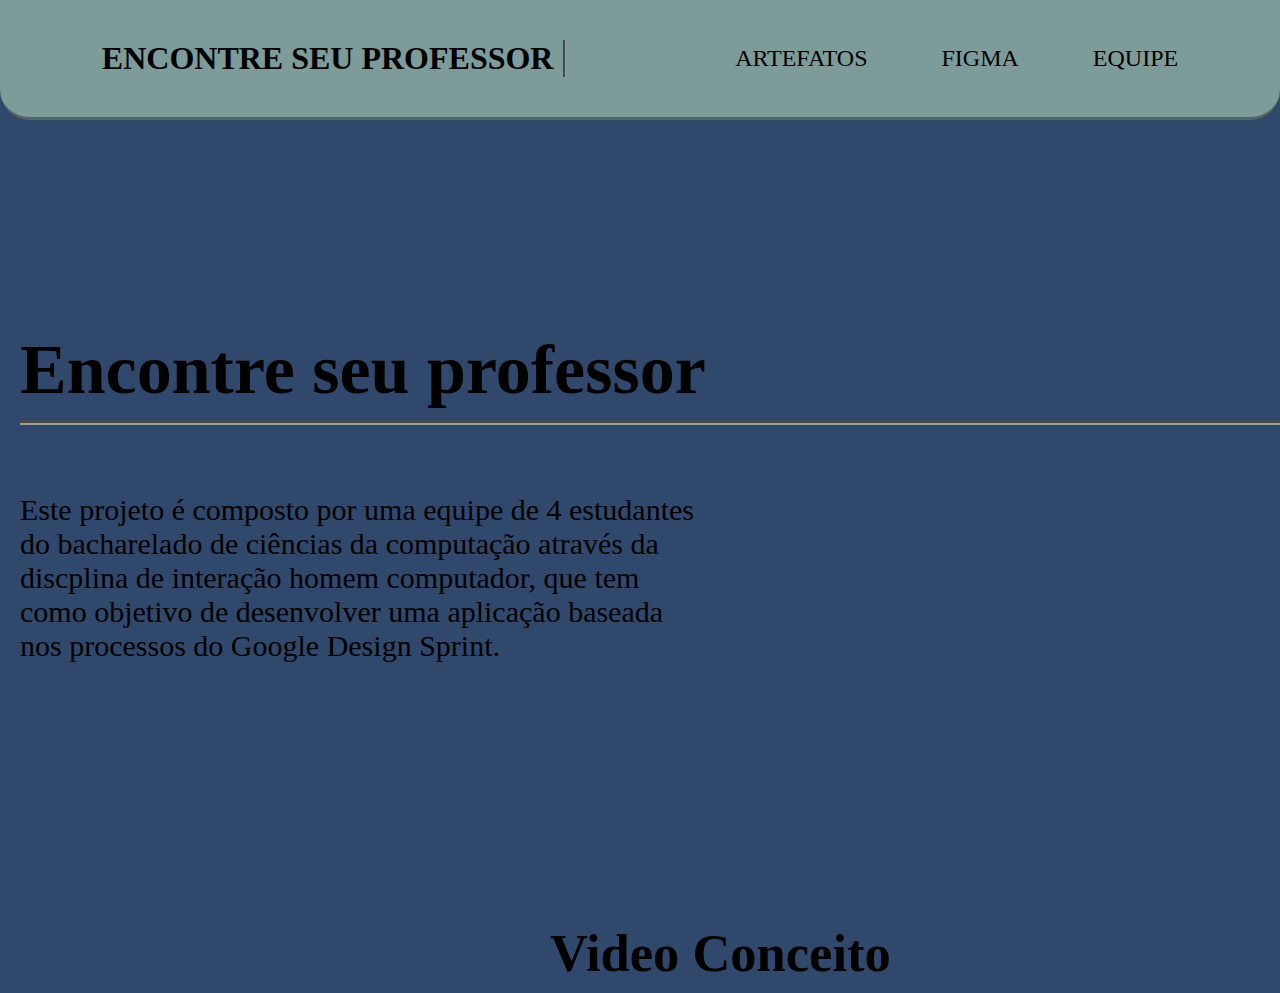
==== index.html @ b497f3ef "First commit" ====
<!DOCTYPE html>
<html lang = "pt-br">

<head>
  <meta charset="utf-8">
  <meta name="viewport" content="width=device-width,initial-scale=1.0">
  <link href="style.css" rel="stylesheet" type="text/css" />
  <title>Encontre seu professor</title>
</head>
  
  <body>
    <header>
      <div class="conteiner-logo">
        <div class="logo-imagem"> </div>
          <div class="logo-texto"> 
            <h1>Encontre seu professor</h1> 
          </div>
      </div>
    <div class="menu">
      <ul>
        <li><a id = "#" href = "artefatos.html">Artefatos</a></li>
        <li><a id = "#" href = "figma.html">figma</a></li>
        <li><a id = "#" href = "equipe.html">Equipe</a></li>
      </ul>
      </div>
    </header>
    <div class="corpo-titulo">
    <h1>Encontre seu professor</h1>
    </div>
    <br>
    <div class="corpo-texto"
    <p>Este projeto é composto por uma equipe de 4 estudantes<br>do bacharelado de ciências da computação através da<br>discplina de interação homem computador, que tem<br>como objetivo de desenvolver uma aplicação baseada<br>nos processos do Google Design Sprint.</p>
    </div>
    <div class="video-titulo">
    <h2>Video Conceito</h2>
    </div>
  </body>
</html>
---- style.css ----
*{
  padding: 0;
  margin: 0;
  box-sizing: border-box;
}

header{
  width: 100%;
  background-color: #7d9b99;
  display: flex;
  justify-content: space-around;
  align-items: center;
  padding: 40px 0;
  border-bottom-left-radius: 30px;
  border-bottom-right-radius: 30px;
  border-bottom-style:solid ;
  border-bottom-color:#536564 ;
}

/* .logo-imagem{
  width: 50 px;
  height: 50 px;
  background-color: black;
  border-radius: 25 px;
} */
body{
  background-color: #31486d;
}
.conteiner-logo{
  display: flex;
  align-items: center;
}

.logo-texto{
  margin-left: 25px;
  align-items: center;
  text-transform: uppercase;
  border-right-style:groove;
  border-right-color: #9c9c9c;
  padding: 0px 10px;
}

.menu li{
  display: inline-block;
  margin: 0 20px;
}

.menu li a{
  font-size: 24px;
  text-decoration: none;
  color: black;
  text-transform: uppercase;
  padding: 10px 15px;
  border-radius: 10px;
}
.menu li a:hover{
  background-color: rgba(100,100,100,0.8);
}

.corpo-titulo{
  border-bottom-width: 5px;
  border-bottom-style:groove;
  border-bottom-color: #9c9c9c;
  padding: 10px 0px;
  margin-left: 20px;
  margin-top: 200px;
  font-size: 35px;
}

.corpo-texto{
  margin-left: 20px;
  margin-top: 50px;
  font-size: 30px;
}

.artefato-titulo{
  padding: 10px 0px;
  margin-left: 20px;
  margin-top: 200px;
  font-size: 35px;
}

.artefato-download li{
  display: inline-block;
  margin: 30px 0px;
}

.artefato-download li a{
  text-decoration: none;
  color: black;
  text-transform: uppercase;
  padding: 10px 15px;
  border-radius: 10px;
  margin-left: 20px;
  margin-top: 50px;
  font-size: 30px;
}

.artefato-download li a:hover{
  background-color: rgba(100,100,100,0.8);
}

.figma-titulo{
  padding: 10px 5px;
  margin-left: 20px;
  margin-top: 200px;
  font-size: 35px;
}

.figma-download li{
  display: inline-block;
  margin: 30px 0px;
}

.figma-download li a{
  color: black;
  text-transform: uppercase;
  padding: 10px 15px;
  border-radius: 10px;
  margin-left: 20px;
  margin-top: 50px;
  font-size: 30px;
}

.equipe-titulo{
  padding: 10px 5px;
  margin-left: 20px;
  margin-top: 200px;
  font-size: 35px;
}

.equipe-texto{
  display: inline-block;
  margin: 30px 0px;
}

.equipe-texto li{
  text-decoration: none;
  color: black;
  padding: 10px 15px;
  border-radius: 10px;
  margin-left: 20px;
  margin-top: 50px;
  font-size: 30px;
}

.video-titulo{
  
  padding: 10px 0px;
  margin-left: 550px;
  margin-top: 250px;
  font-size: 35px;
  
}
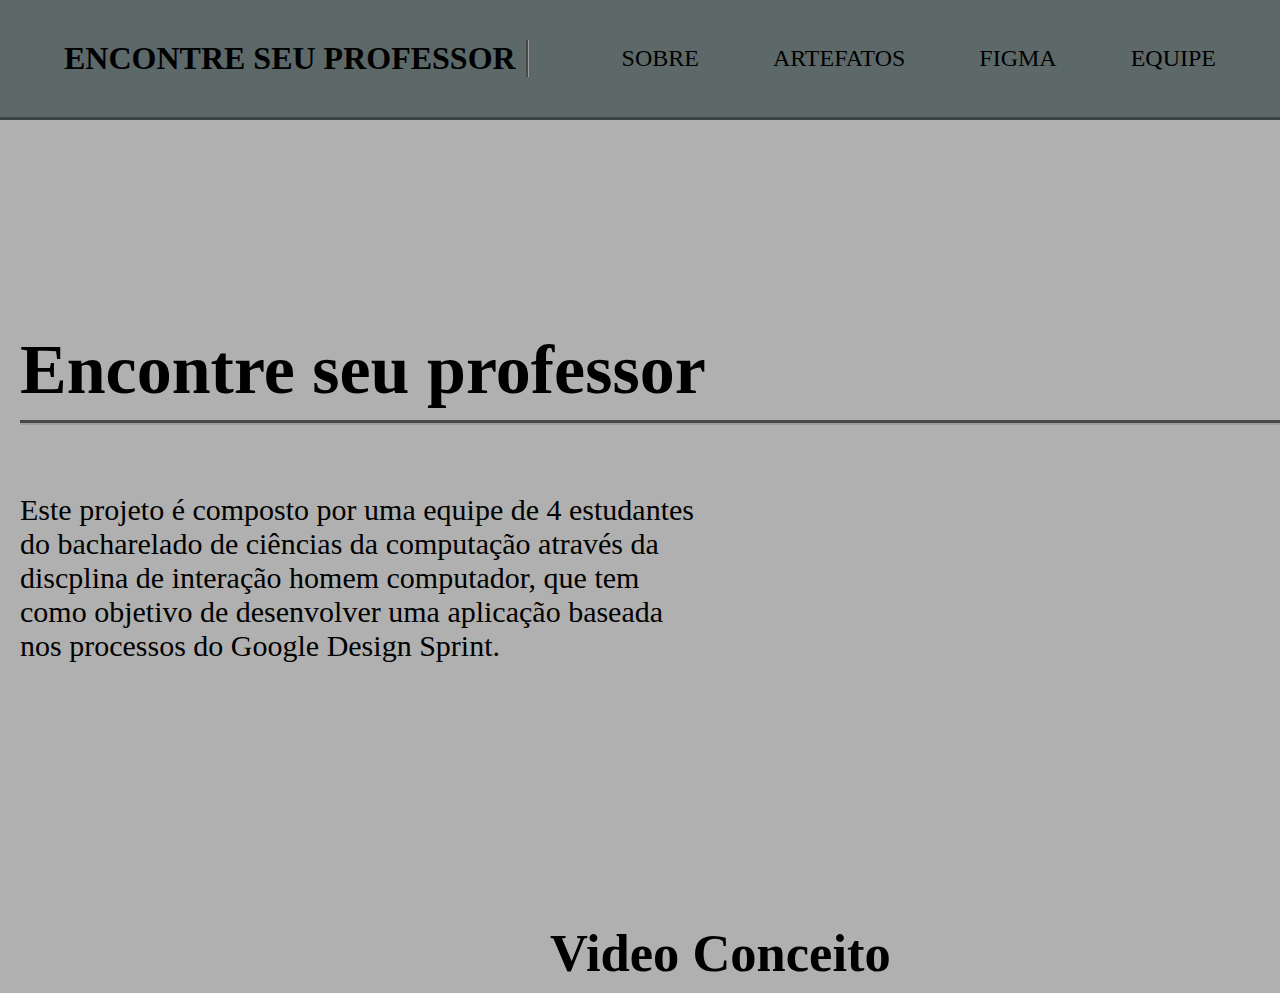
==== commit 6e8cf911: "Add files via upload" ====
--- a/index.html
+++ b/index.html
@@ -18,6 +18,7 @@
       </div>
     <div class="menu">
       <ul>
+        <li><a id = "#" href = "index.html">Sobre</a></li>
         <li><a id = "#" href = "artefatos.html">Artefatos</a></li>
         <li><a id = "#" href = "figma.html">figma</a></li>
         <li><a id = "#" href = "equipe.html">Equipe</a></li>
--- a/style.css
+++ b/style.css
@@ -6,15 +6,15 @@
 
 header{
   width: 100%;
-  background-color: #7d9b99;
+  background-color: #5d6969;
   display: flex;
   justify-content: space-around;
   align-items: center;
   padding: 40px 0;
-  border-bottom-left-radius: 30px;
-  border-bottom-right-radius: 30px;
+/*   border-bottom-left-radius: 30px;
+  border-bottom-right-radius: 30px; */
   border-bottom-style:solid ;
-  border-bottom-color:#536564 ;
+  border-bottom-color:#3b4544 ;
 }
 
 /* .logo-imagem{
@@ -24,7 +24,7 @@
   border-radius: 25 px;
 } */
 body{
-  background-color: #31486d;
+  background-color: #b0b0b0;
 }
 .conteiner-logo{
   display: flex;
@@ -76,11 +76,38 @@
 .artefato-titulo{
   padding: 10px 0px;
   margin-left: 20px;
-  margin-top: 200px;
+  margin-top: 50px;
   font-size: 35px;
 }
 
-.artefato-download li{
+.semana-titulo1{
+  padding: 10px 0px;
+  margin-left: 20px;
+  margin-top: 70px;
+  margin-bottom: 20px;
+  font-size: 20px;
+}
+
+.galeria-semana1{
+  display: flex;
+  flex-wrap: wrap;
+  justify-content: space-evenly;
+  gap: 2vw;
+  padding: 0 1vw;
+}
+
+.imagens-semana1{
+  width: 340px;
+  height: 340px;
+  border: 10px solid #000000ff;
+}
+
+.imagens-semana1 img{
+  width: 100%;
+  height: 100%;
+  
+}
+/* .artefato-download li{
   display: inline-block;
   margin: 30px 0px;
 }
@@ -98,16 +125,16 @@
 
 .artefato-download li a:hover{
   background-color: rgba(100,100,100,0.8);
-}
+} */
 
 .figma-titulo{
   padding: 10px 5px;
   margin-left: 20px;
-  margin-top: 200px;
+  margin-top: 50px;
   font-size: 35px;
 }
 
-.figma-download li{
+/* .figma-download li{
   display: inline-block;
   margin: 30px 0px;
 }
@@ -120,28 +147,28 @@
   margin-left: 20px;
   margin-top: 50px;
   font-size: 30px;
-}
+} */
 
 .equipe-titulo{
   padding: 10px 5px;
   margin-left: 20px;
-  margin-top: 200px;
+  margin-top: 50px;
+  margin-bottom: 100px;
   font-size: 35px;
 }
 
-.equipe-texto{
+.equipe-texto li{
   display: inline-block;
-  margin: 30px 0px;
+  margin: 0 20px;
 }
 
-.equipe-texto li{
+.equipe-texto li a{
+  font-size: 24px;
   text-decoration: none;
   color: black;
+  text-transform: uppercase;
   padding: 10px 15px;
   border-radius: 10px;
-  margin-left: 20px;
-  margin-top: 50px;
-  font-size: 30px;
 }
 
 .video-titulo{
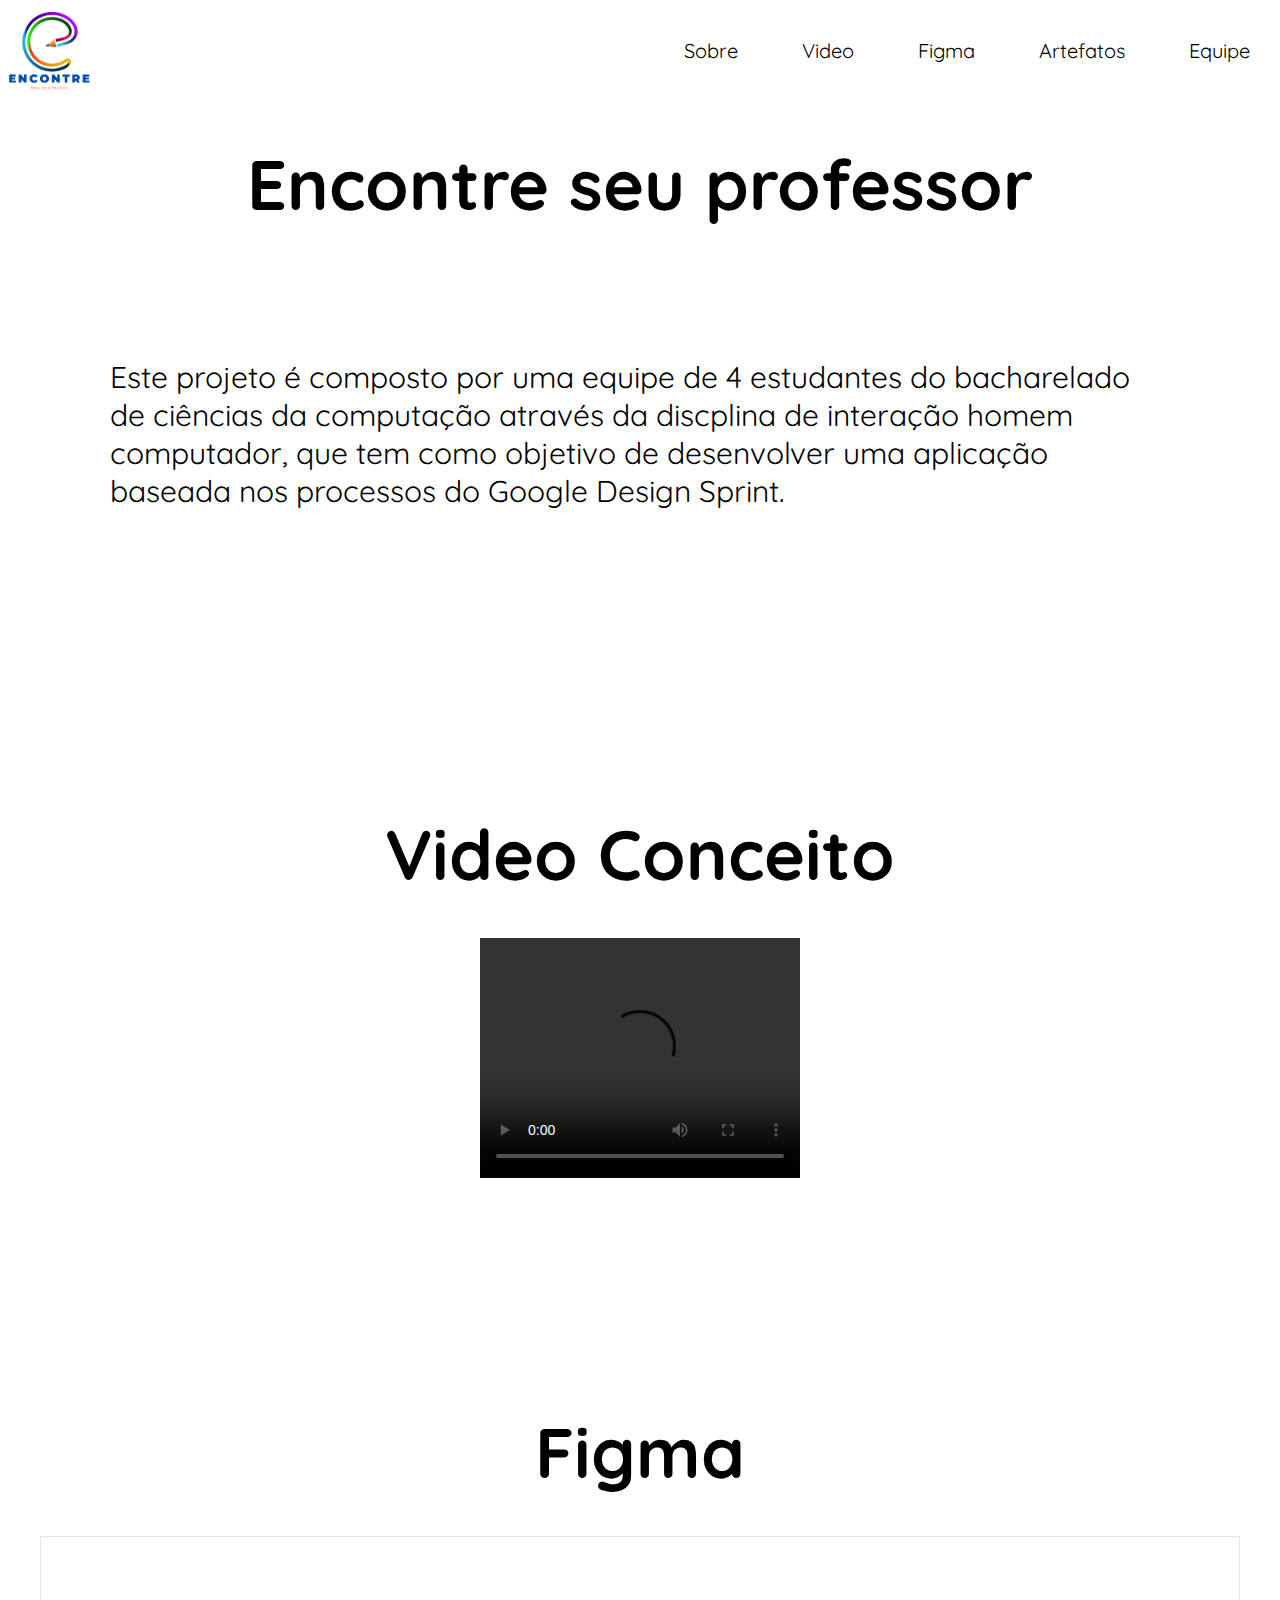
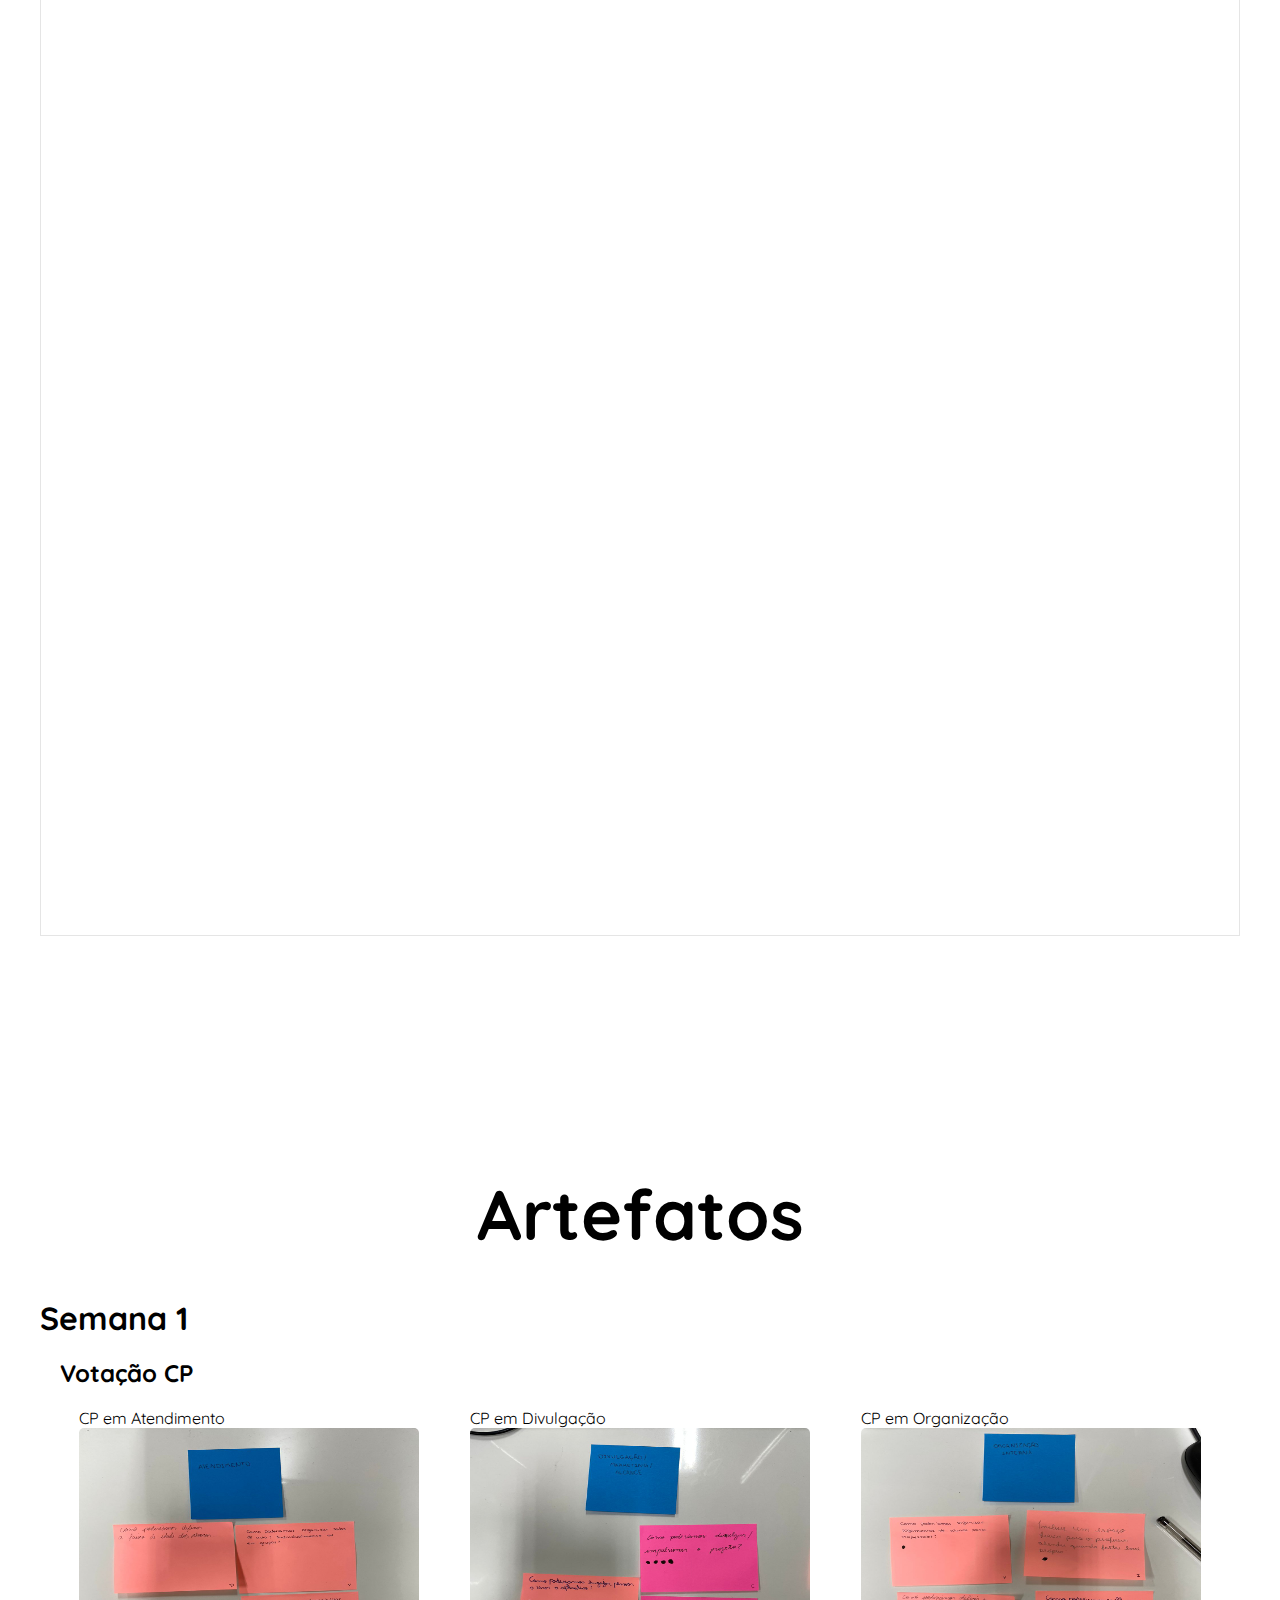
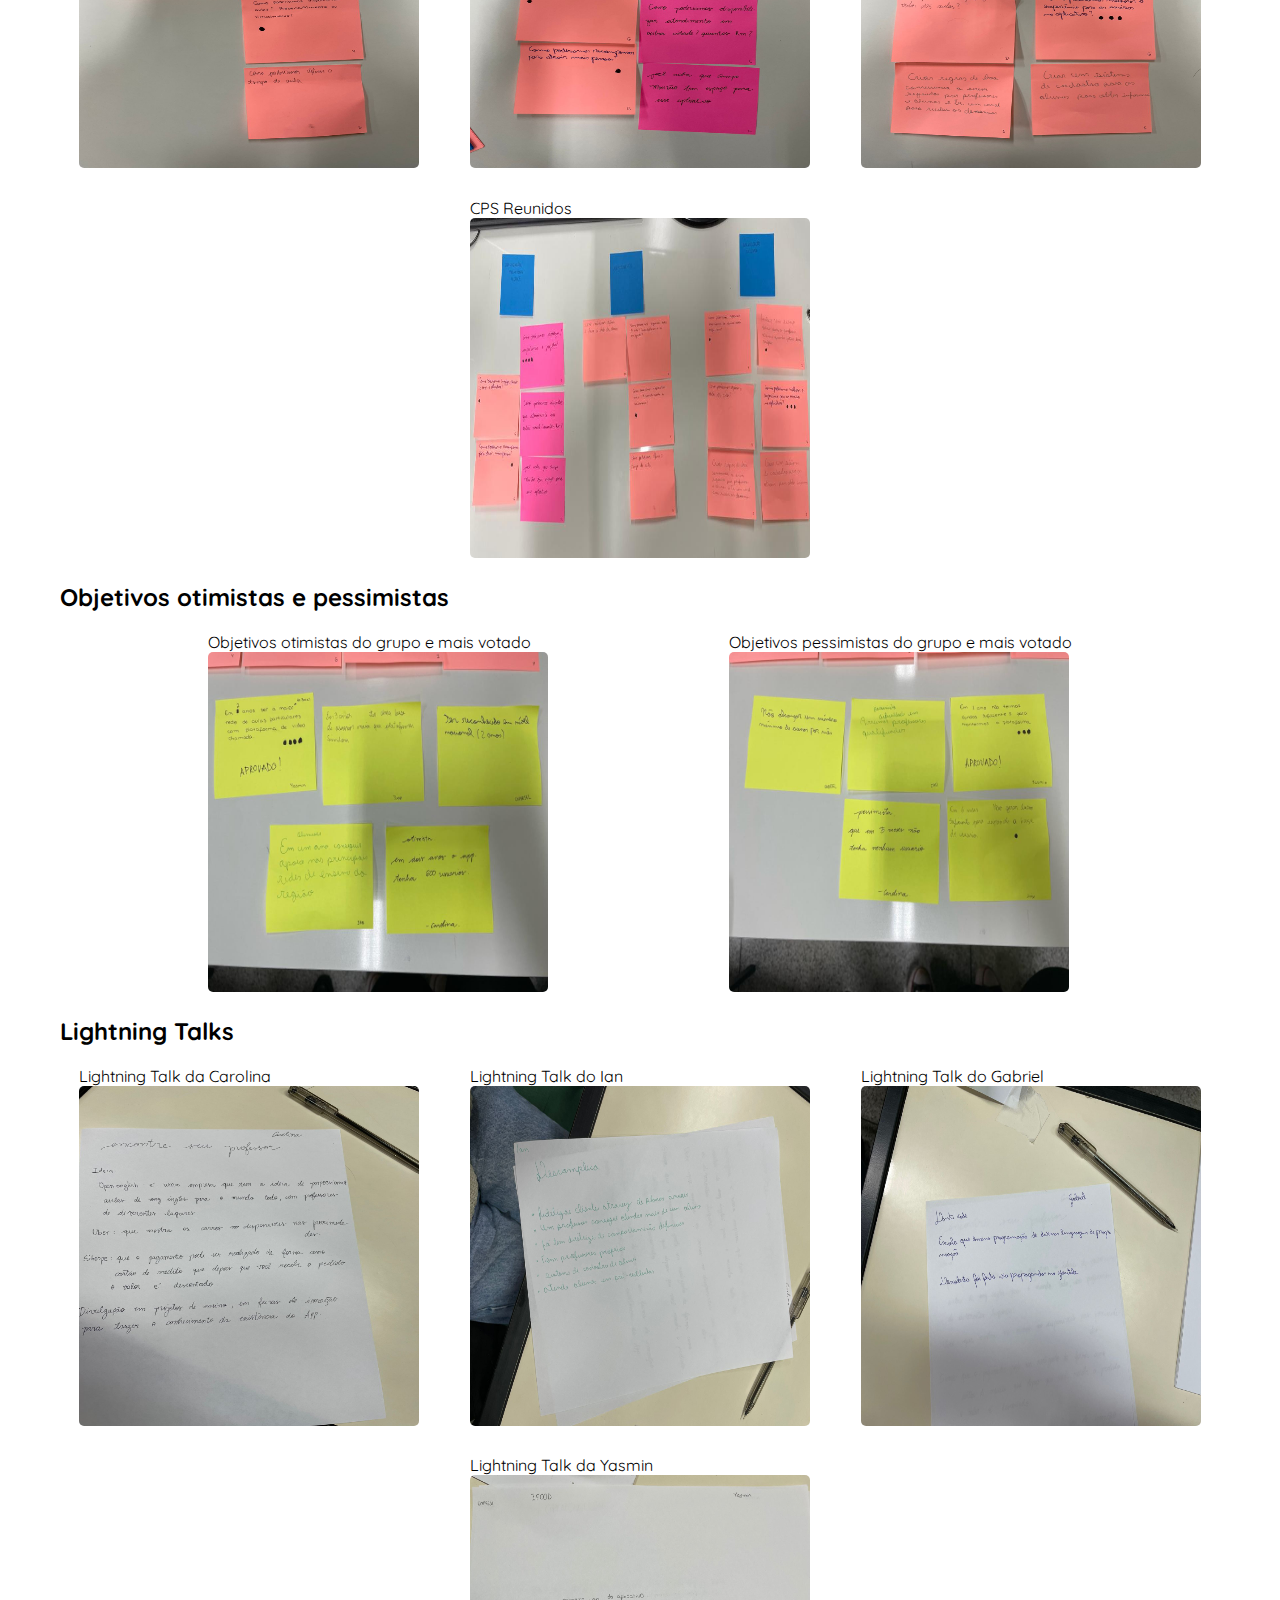
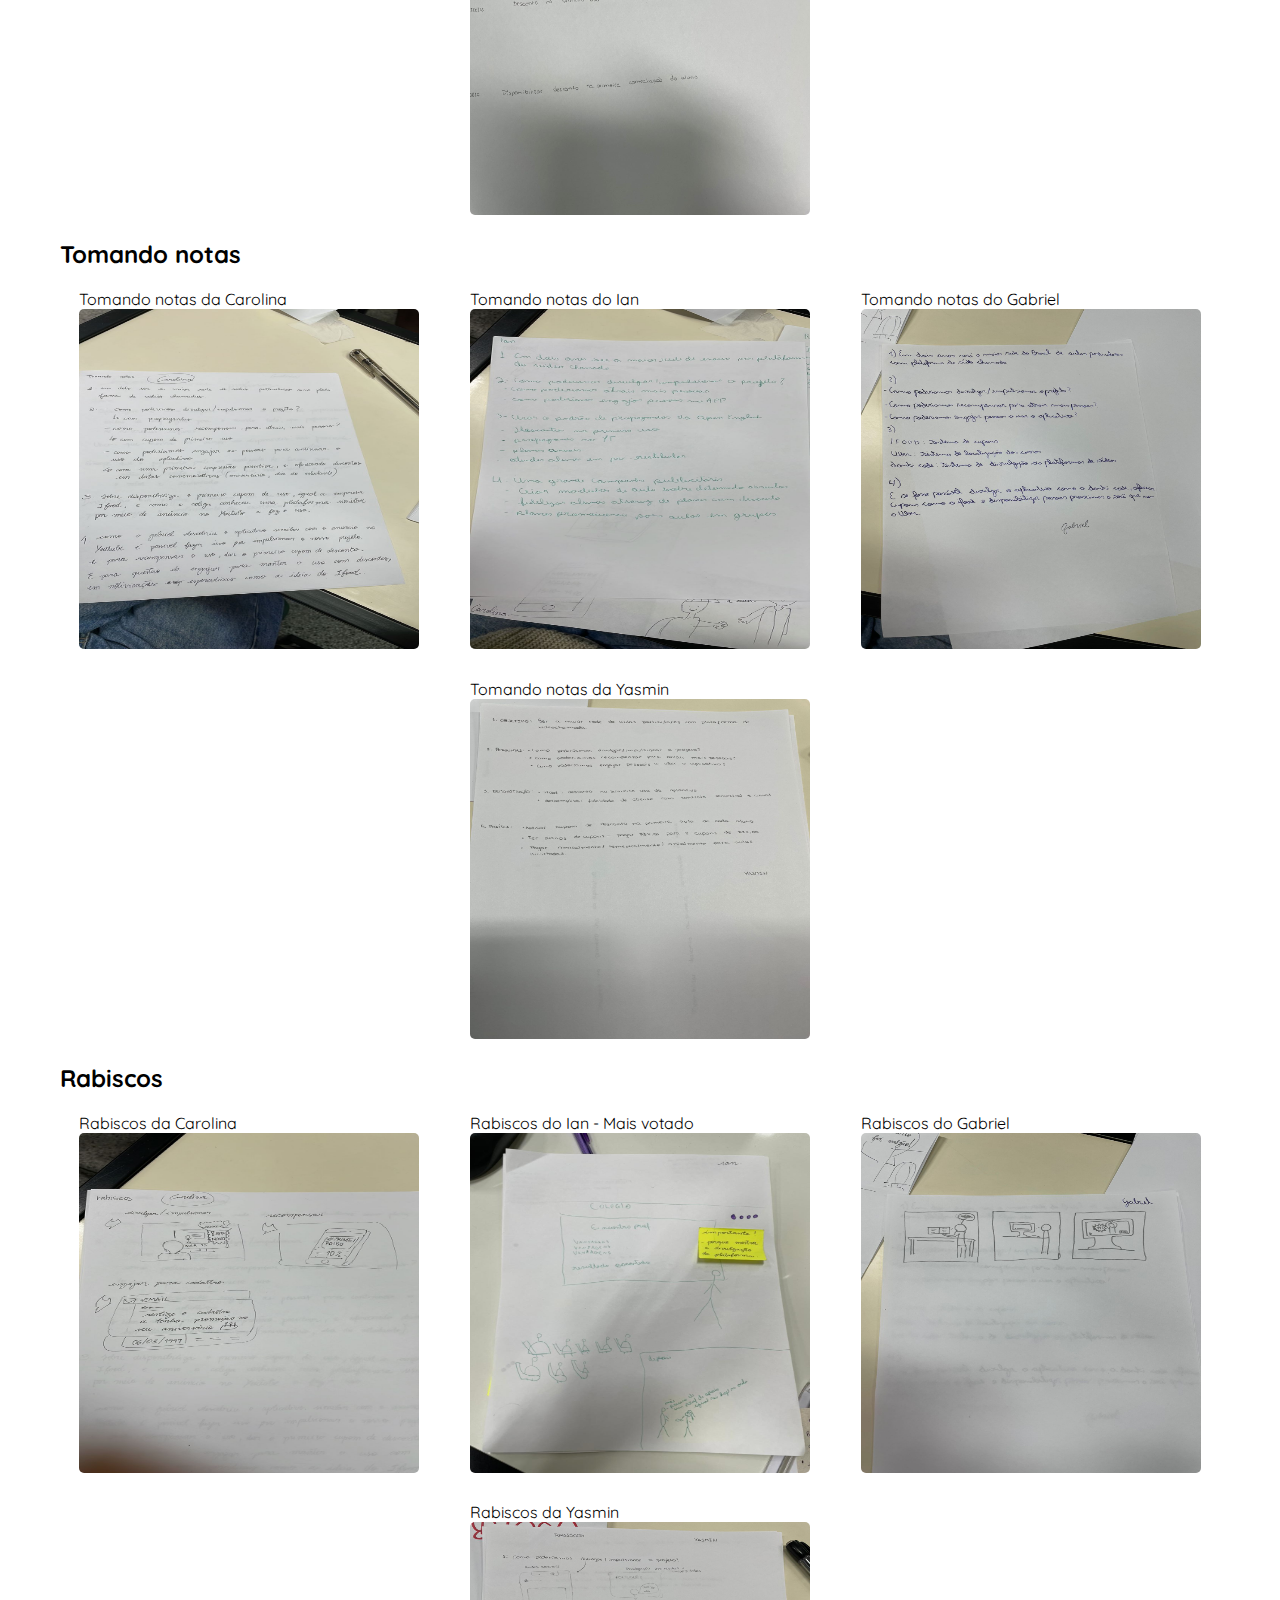
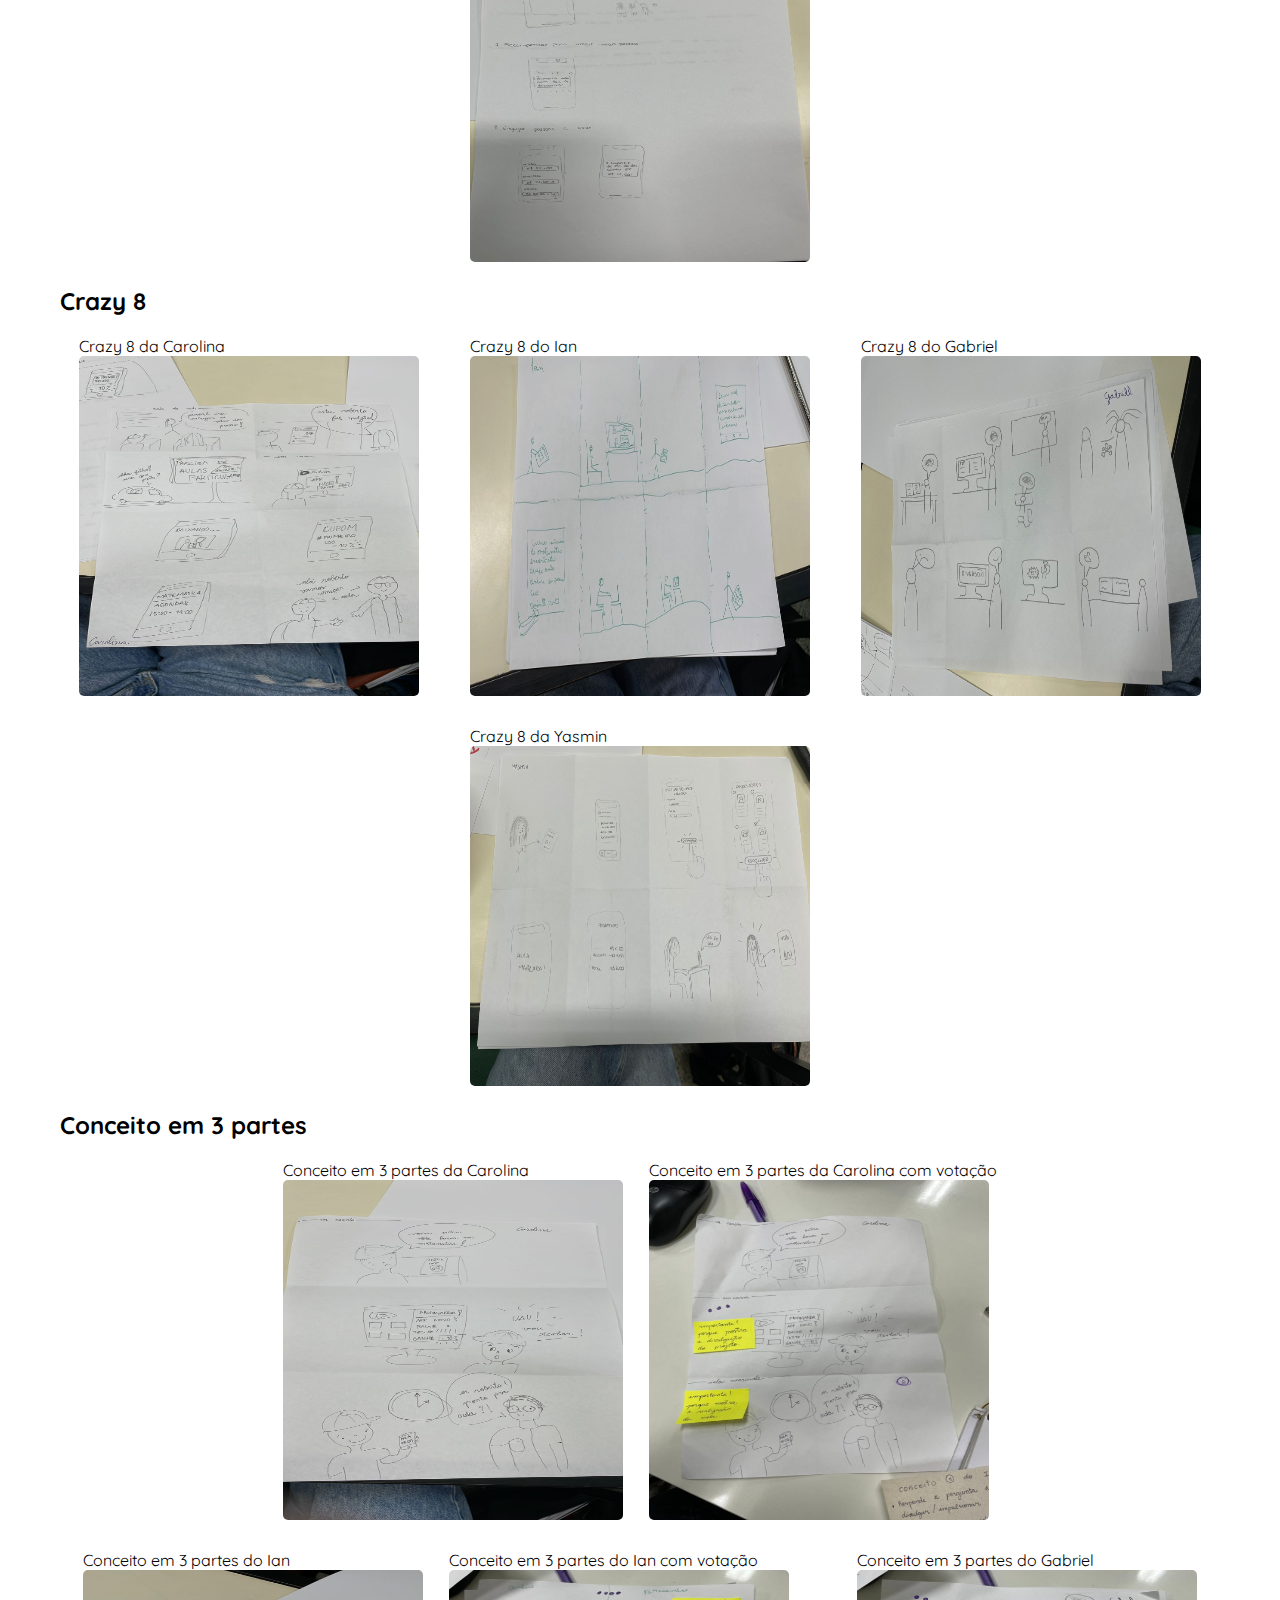
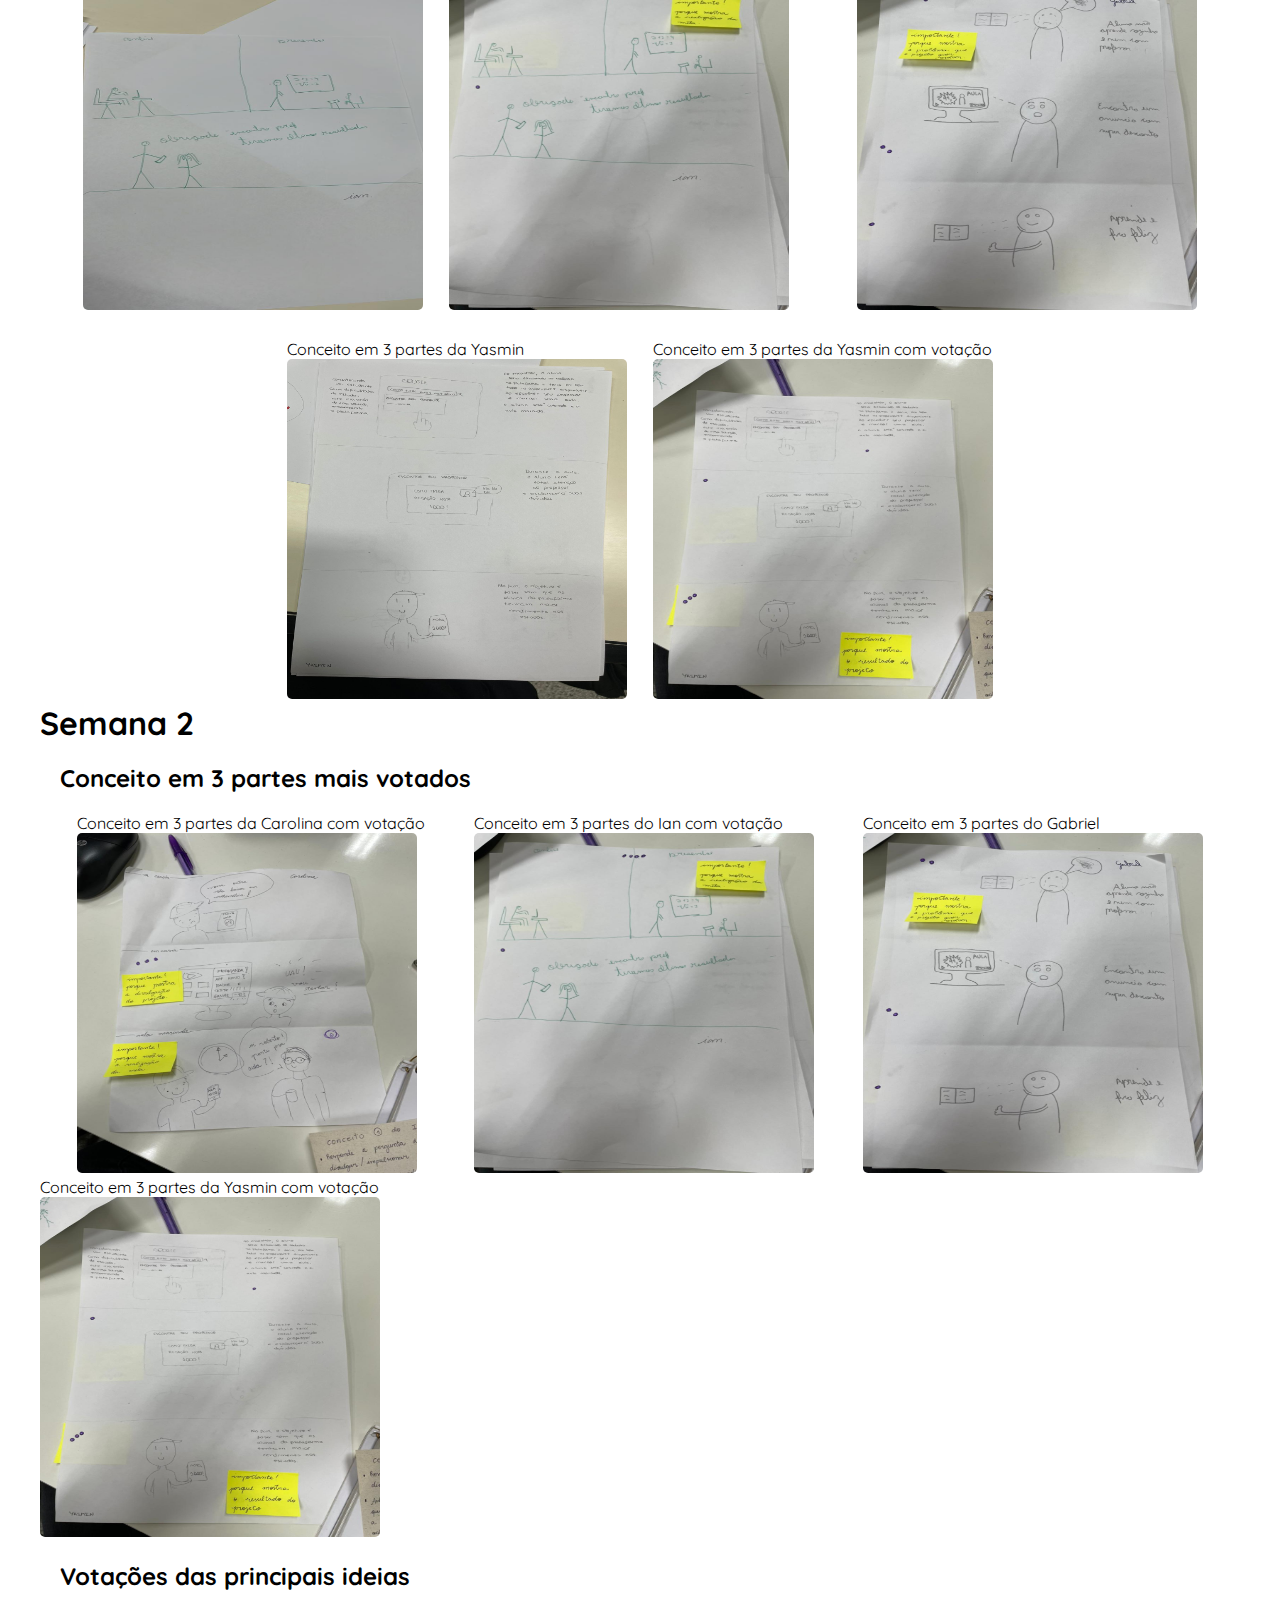
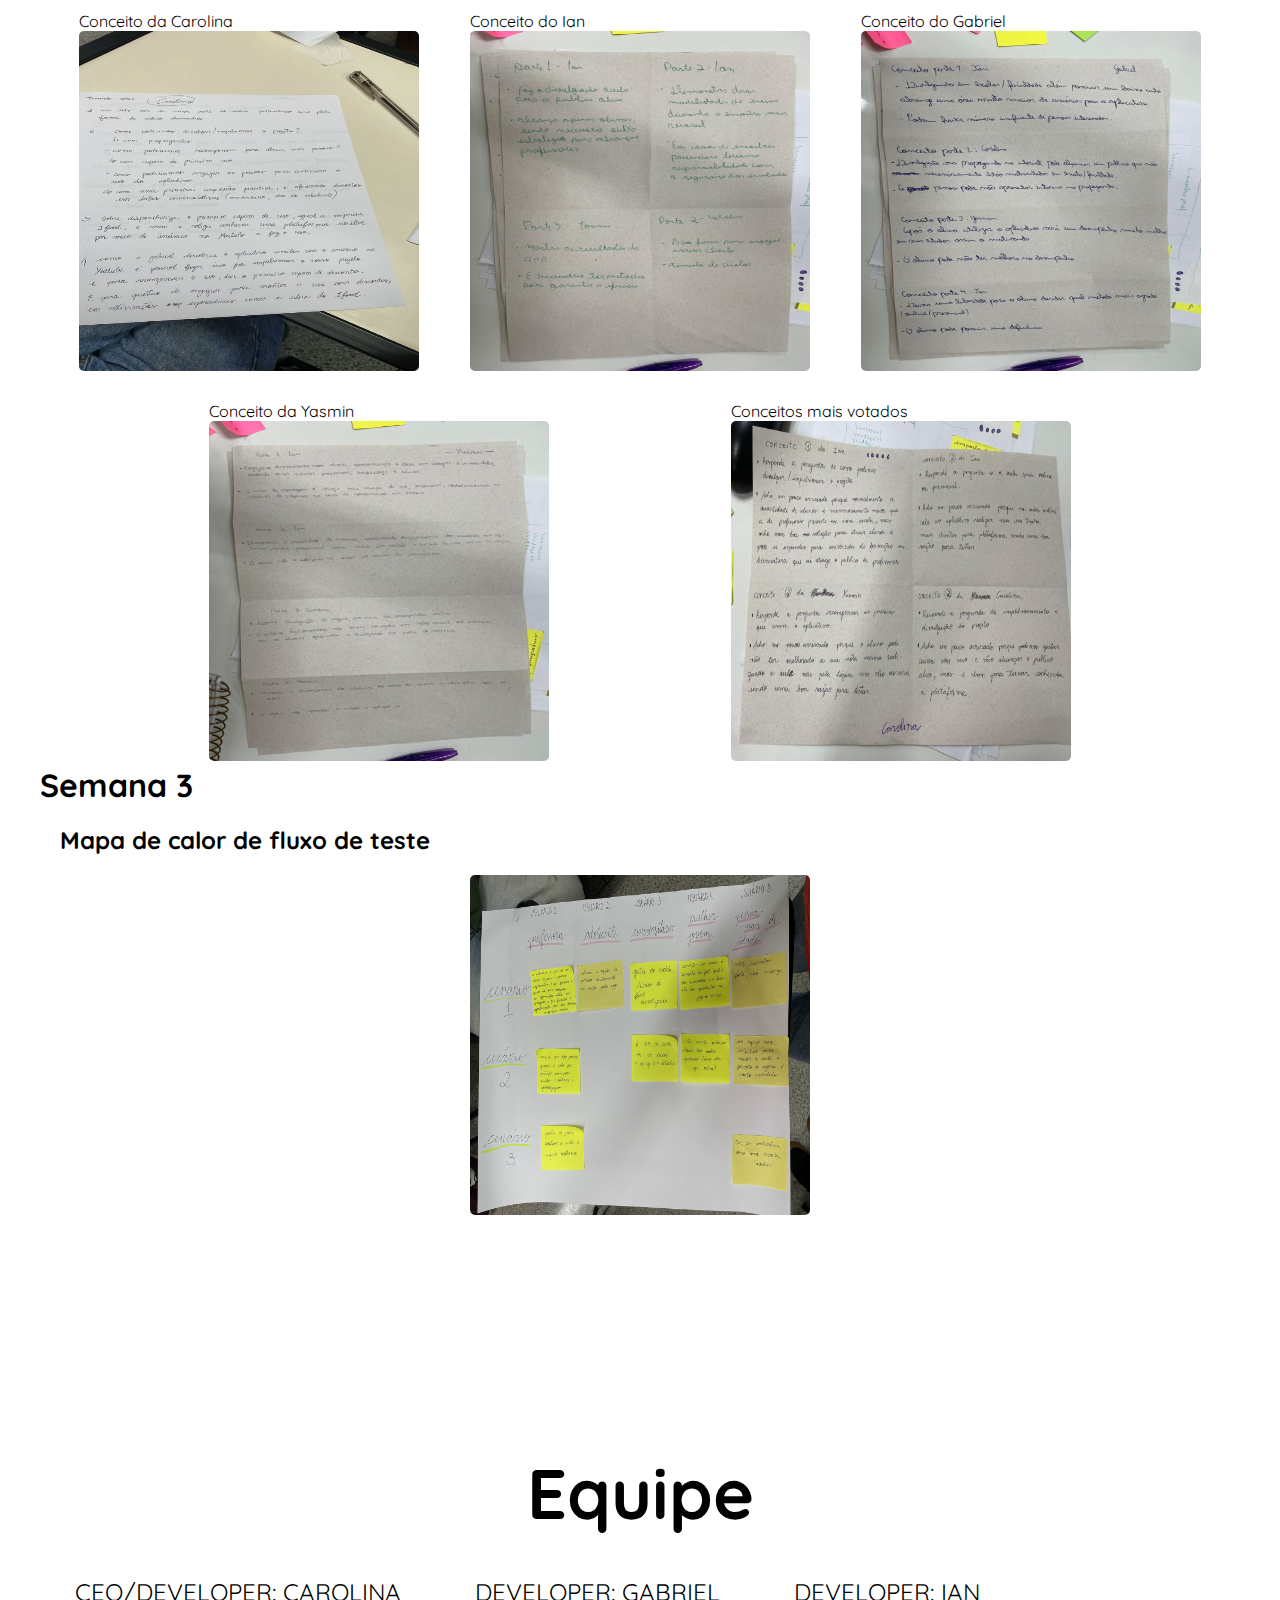
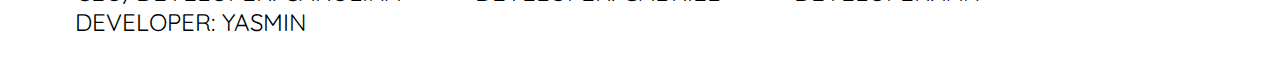
==== commit 7da008f6: "Add files via upload" ====
--- a/index.html
+++ b/index.html
@@ -1,39 +1,596 @@
 <!DOCTYPE html>
-<html lang = "pt-br">
-
-<head>
-  <meta charset="utf-8">
-  <meta name="viewport" content="width=device-width,initial-scale=1.0">
-  <link href="style.css" rel="stylesheet" type="text/css" />
-  <title>Encontre seu professor</title>
-</head>
-  
+<html lang="pt-br">
+  <head>
+    <meta charset="utf-8" />
+    <meta name="viewport" content="width=device-width,initial-scale=1.0" />
+    <link href="style.css" rel="stylesheet" type="text/css" />
+    <title>Encontre seu professor</title>
+  </head>
+
   <body>
-    <header>
-      <div class="conteiner-logo">
-        <div class="logo-imagem"> </div>
-          <div class="logo-texto"> 
-            <h1>Encontre seu professor</h1> 
+    <div class="headerFixo">
+
+      <header>
+        <div class="imagem-logo">
+          <img class="imagem-logo" src="img/logo.png" alt="" />
+        </div>
+        <div class="menu">
+          <ul>
+            <li><a href="#sobre">Sobre</a></li>
+            <li><a href="#video">Video</a></li>
+            <li><a href="#figma">Figma</a></li>
+            <li><a href="#artefatos">Artefatos</a></li>
+            <li><a href="#equipe">Equipe</a></li>
+          </ul>
+        </div>
+      </header>
+    </div>
+      
+    <div class="corpo">
+      <!-- Sobre -->
+      <div id="sobre" class="padding">
+        <div class="titulo">
+          <h1>Encontre seu professor</h1>
+        </div>
+        <br />
+        <div class="sobre-texto">
+          <p>
+            Este projeto é composto por uma equipe de 4 estudantes do
+            bacharelado de ciências da computação através da discplina de
+            interação homem computador, que tem como objetivo de desenvolver uma
+            aplicação baseada nos processos do Google Design Sprint.
+          </p>
+        </div>
+      </div>
+
+      <div id="video" class="padding">
+        <div class="titulo">
+          <h1>Video Conceito</h1>
+        </div>
+        <div class="imagens">
+          <video width="320" height="240" controls>
+            <source src="" type="video/mp4" />
+          </video>
+        </div>
+      </div>
+
+      <!-- Figma -->
+      <div id="figma" class="padding">
+        <div class="titulo">
+          <h1>Figma</h1>
+        </div>
+
+        <div>
+          <iframe
+            style="border: 1px solid rgba(0, 0, 0, 0.1)"
+            width="100%"
+            height="1000"
+            src="https://www.figma.com/embed?embed_host=share&url=https%3A%2F%2Fwww.figma.com%2Fproto%2FUx76MtRCzBtm3SQbDf9a3d%2FProt%25C3%25B3tipo-encontre-seu-professor-v2%3Fnode-id%3D1%253A2%26scaling%3Dmin-zoom%26page-id%3D0%253A1%26starting-point-node-id%3D1%253A2%26show-proto-sidebar%3D1"
+            allowfullscreen
+          ></iframe>
+        </div>
+      </div>
+
+      <!-- Artefatos -->
+      <div id="artefatos" class="padding">
+        <div>
+          <div class="titulo">
+            <h1>Artefatos</h1>
           </div>
+
+          <div>
+            <h1>Semana 1</h1>
+            <div>
+              <!-- Votação CP -->
+              <div>
+                <h2 style="padding: 20px">Votação CP</h2>
+                <div class="imagens">
+                  <figure>
+                    <figcaption>CP em Atendimento</figcaption>
+                    <a href="img/Equipe/postit/PostIt_Atendimento.jpg">
+                      <img
+                        src="img/Equipe/postit/PostIt_Atendimento.jpg"
+                        alt=""
+                      />
+                    </a>
+                  </figure>
+                  <figure>
+                    <figcaption>CP em Divulgação</figcaption>
+                    <a href="img/Equipe/postit/PostIt_Divulgacao.jpg">
+                      <img
+                        src="img/Equipe/postit/PostIt_Divulgacao.jpg"
+                        alt=""
+                      />
+                    </a>
+                  </figure>
+                  <figure>
+                    <figcaption>CP em Organização</figcaption>
+                    <a href="img/Equipe/postit/PostIt_Organizacao.jpg">
+                      <img
+                        src="img/Equipe/postit/PostIt_Organizacao.jpg"
+                        alt=""
+                      />
+                    </a>
+                  </figure>
+                  <figure>
+                    <figcaption>CPS Reunidos</figcaption>
+                    <a href="img/Equipe/postit/PostIt_Pronto.jpg">
+                      <img src="img/Equipe/postit/PostIt_Pronto.jpg" alt="" />
+                    </a>
+                  </figure>
+                </div>
+              </div>
+              <!-- Objetivos -->
+              <div>
+                <h2 style="padding: 20px">Objetivos otimistas e pessimistas</h2>
+                <div class="imagens">
+                  <figure>
+                    <figcaption>
+                      Objetivos otimistas do grupo e mais votado
+                    </figcaption>
+                    <a href="img/Individual/objetivo/Objetivos_Otimistas.jpeg">
+                      <img
+                        src="img/Individual/objetivo/Objetivos_Otimistas.jpeg"
+                        alt=""
+                      />
+                    </a>
+                  </figure>
+                  <figure>
+                    <figcaption>
+                      Objetivos pessimistas do grupo e mais votado
+                    </figcaption>
+                    <a
+                      href="img/Individual/objetivo/Objetivos_Pessimistas.jpeg"
+                    >
+                      <img
+                        src="img/Individual/objetivo/Objetivos_Pessimistas.jpeg"
+                        alt=""
+                      />
+                    </a>
+                  </figure>
+                </div>
+              </div>
+              <!-- Lightning talks -->
+              <div>
+                <h2 style="padding: 20px">Lightning Talks</h2>
+                <div class="imagens">
+                  <figure>
+                    <figcaption>Lightning Talk da Carolina</figcaption>
+                    <a
+                      href="img/Individual/ideia comparativo/Carolina_Ideia.jpg"
+                    >
+                      <img
+                        src="img/Individual/ideia comparativo/Carolina_Ideia.jpg"
+                        alt=""
+                      />
+                    </a>
+                  </figure>
+                  <figure>
+                    <figcaption>Lightning Talk do Ian</figcaption>
+                    <a href="img/Individual/ideia comparativo/Ian_Ideia.jpg">
+                      <img
+                        src="img/Individual/ideia comparativo/Ian_Ideia.jpg"
+                        alt=""
+                      />
+                    </a>
+                  </figure>
+                  <figure>
+                    <figcaption>Lightning Talk do Gabriel</figcaption>
+                    <a
+                      href="img/Individual/ideia comparativo/Gabriel_Ideia.jpg"
+                    >
+                      <img
+                        src="img/Individual/ideia comparativo/Gabriel_Ideia.jpg"
+                        alt=""
+                      />
+                    </a>
+                  </figure>
+                  <figure>
+                    <figcaption>Lightning Talk da Yasmin</figcaption>
+                    <a
+                      href="img/Individual/ideia comparativo/Yasmin_IdeaP2.jpg"
+                    >
+                      <img
+                        src="img/Individual/ideia comparativo/Yasmin_IdeaP2.jpg"
+                        alt=""
+                      />
+                    </a>
+                  </figure>
+                </div>
+              </div>
+              <!-- Tomando notas -->
+              <div>
+                <h2 style="padding: 20px">Tomando notas</h2>
+                <div class="imagens">
+                  <figure>
+                    <figcaption>Tomando notas da Carolina</figcaption>
+                    <a href="img/Individual/objetivo/Carolina_Objetivo.jpg">
+                      <img
+                        src="img/Individual/objetivo/Carolina_Objetivo.jpg"
+                        alt=""
+                      />
+                    </a>
+                  </figure>
+                  <figure>
+                    <figcaption>Tomando notas do Ian</figcaption>
+                    <a href="img/Individual/objetivo/Ian_Objetivo.jpg">
+                      <img
+                        src="img/Individual/objetivo/Ian_Objetivo.jpg"
+                        alt=""
+                      />
+                    </a>
+                  </figure>
+                  <figure>
+                    <figcaption>Tomando notas do Gabriel</figcaption>
+                    <a href="img/Individual/objetivo/Gabriel_Objetivo.jpg">
+                      <img
+                        src="img/Individual/objetivo/Gabriel_Objetivo.jpg"
+                        alt=""
+                      />
+                    </a>
+                  </figure>
+                  <figure>
+                    <figcaption>Tomando notas da Yasmin</figcaption>
+                    <a href="img/Individual/objetivo/Yasmin_Objetivo.jpg">
+                      <img
+                        src="img/Individual/objetivo/Yasmin_Objetivo.jpg"
+                        alt=""
+                      />
+                    </a>
+                  </figure>
+                </div>
+              </div>
+              <!-- Rabiscos -->
+              <div>
+                <h2 style="padding: 20px">Rabiscos</h2>
+                <div class="imagens">
+                  <figure>
+                    <figcaption>Rabiscos da Carolina</figcaption>
+                    <a href="img/Individual/tirinha3/Carolina_Tirinha3P2.jpg">
+                      <img
+                        src="img/Individual/tirinha3/Carolina_Tirinha3P2.jpg"
+                        alt=""
+                      />
+                    </a>
+                  </figure>
+                  <figure>
+                    <figcaption>Rabiscos do Ian - Mais votado</figcaption>
+                    <a href="img/Individual/tirinha3/Ian_Tirinha3P1.jpg">
+                      <img
+                        src="img/Individual/tirinha3/Ian_Tirinha3P1.jpg"
+                        alt=""
+                      />
+                    </a>
+                  </figure>
+                  <figure>
+                    <figcaption>Rabiscos do Gabriel</figcaption>
+                    <a href="img/Individual/tirinha3/Gabriel_Tirinha3P2.jpg">
+                      <img
+                        src="img/Individual/tirinha3/Gabriel_Tirinha3P2.jpg"
+                        alt=""
+                      />
+                    </a>
+                  </figure>
+                  <figure>
+                    <figcaption>Rabiscos da Yasmin</figcaption>
+                    <a href="img/Individual/tirinha3/Yasmin_Tirinha3P2.jpg">
+                      <img
+                        src="img/Individual/tirinha3/Yasmin_Tirinha3P2.jpg"
+                        alt=""
+                      />
+                    </a>
+                  </figure>
+                </div>
+              </div>
+              <!-- Crazy 8 -->
+              <div>
+                <h2 style="padding: 20px">Crazy 8</h2>
+                <div class="imagens">
+                  <figure>
+                    <figcaption>Crazy 8 da Carolina</figcaption>
+                    <a href="img/Individual/crazy8/Carol_Tirinha8.jpg">
+                      <img
+                        src="img/Individual/crazy8/Carol_Tirinha8.jpg"
+                        alt=""
+                      />
+                    </a>
+                  </figure>
+                  <figure>
+                    <figcaption>Crazy 8 do Ian</figcaption>
+                    <a href="img/Individual/crazy8/Ian_Tirinha8.jpg">
+                      <img
+                        src="img/Individual/crazy8/Ian_Tirinha8.jpg"
+                        alt=""
+                      />
+                    </a>
+                  </figure>
+                  <figure>
+                    <figcaption>Crazy 8 do Gabriel</figcaption>
+                    <a href="img/Individual/crazy8/Gabriel_Tirinha8.jpg">
+                      <img
+                        src="img/Individual/crazy8/Gabriel_Tirinha8.jpg"
+                        alt=""
+                      />
+                    </a>
+                  </figure>
+                  <figure>
+                    <figcaption>Crazy 8 da Yasmin</figcaption>
+                    <a href="img/Individual/crazy8/Yasmin_Tirinha8.jpg">
+                      <img
+                        src="img/Individual/crazy8/Yasmin_Tirinha8.jpg"
+                        alt=""
+                      />
+                    </a>
+                  </figure>
+                </div>
+              </div>
+              <!-- Conceito em 3 partes -->
+              <div>
+                <h2 style="padding: 20px">Conceito em 3 partes</h2>
+                <div class="imagens">
+                  <!-- Carol -->
+                  <div class="imagens" style="justify-content: initial">
+                    <figure>
+                      <figcaption>Conceito em 3 partes da Carolina</figcaption>
+                      <a href="img/Individual/tirinha3/Carolina_Tirinha3.jpg">
+                        <img
+                          src="img/Individual/tirinha3/Carolina_Tirinha3.jpg"
+                          alt=""
+                        />
+                      </a>
+                    </figure>
+
+                    <figure>
+                      <figcaption>
+                        Conceito em 3 partes da Carolina com votação
+                      </figcaption>
+                      <a href="img/Individual/tirinha3/Carolina_Tirinha3P3.jpg">
+                        <img
+                          src="img/Individual/tirinha3/Carolina_Tirinha3P3.jpg"
+                          alt=""
+                        />
+                      </a>
+                    </figure>
+                  </div>
+
+                  <!-- Ian -->
+                  <div class="imagens" style="justify-content: initial">
+                    <figure>
+                      <figcaption>Conceito em 3 partes do Ian</figcaption>
+                      <a href="img/Individual/tirinha3/Ian_Tirinha3P3.jpg">
+                        <img
+                          src="img/Individual/tirinha3/Ian_Tirinha3P3.jpg"
+                          alt=""
+                        />
+                      </a>
+                    </figure>
+                    <figure>
+                      <figcaption>
+                        Conceito em 3 partes do Ian com votação
+                      </figcaption>
+                      <a href="img/Individual/tirinha3/Ian_Tirinha3P2.jpg">
+                        <img
+                          src="img/Individual/tirinha3/Ian_Tirinha3P2.jpg"
+                          alt=""
+                        />
+                      </a>
+                    </figure>
+                  </div>
+
+                  <!-- Gabriel -->
+                  <div class="imagens" style="justify-content: initial">
+                    <figure>
+                      <figcaption>Conceito em 3 partes do Gabriel</figcaption>
+                      <a href="img/Individual/tirinha3/Gabriel_Tirinha3.jpg">
+                        <img
+                          src="img/Individual/tirinha3/Gabriel_Tirinha3.jpg"
+                          alt=""
+                        />
+                      </a>
+                    </figure>
+                  </div>
+
+                  <!-- Yasmin -->
+                  <div class="imagens" style="justify-content: initial">
+                    <figure>
+                      <figcaption>Conceito em 3 partes da Yasmin</figcaption>
+                      <a href="img/Individual/tirinha3/Yasmin_Tirinha3P3.jpg">
+                        <img
+                          src="img/Individual/tirinha3/Yasmin_Tirinha3P3.jpg"
+                          alt=""
+                        />
+                      </a>
+                    </figure>
+                    <figure>
+                      <figcaption>
+                        Conceito em 3 partes da Yasmin com votação
+                      </figcaption>
+                      <a href="img/Individual/tirinha3/Yasmin_Tirinha3.jpg">
+                        <img
+                          src="img/Individual/tirinha3/Yasmin_Tirinha3.jpg"
+                          alt=""
+                        />
+                      </a>
+                    </figure>
+                  </div>
+                </div>
+              </div>
+            </div>
+          </div>
+        </div>
+
+        <div>
+          <h1>Semana 2</h1>
+          <div>
+            <!-- Conceito em 3 partes mais votados -->
+            <div>
+              <h2 style="padding: 20px">Conceito em 3 partes mais votados</h2>
+              <div class="imagens">
+                <!-- Carol -->
+                <figure>
+                  <figcaption>
+                    Conceito em 3 partes da Carolina com votação
+                  </figcaption>
+                  <a href="img/Individual/tirinha3/Carolina_Tirinha3P3.jpg">
+                    <img
+                      src="img/Individual/tirinha3/Carolina_Tirinha3P3.jpg"
+                      alt=""
+                    />
+                  </a>
+                </figure>
+
+                <!-- Ian -->
+                <figure>
+                  <figcaption>
+                    Conceito em 3 partes do Ian com votação
+                  </figcaption>
+                  <a href="img/Individual/tirinha3/Ian_Tirinha3P2.jpg">
+                    <img
+                      src="img/Individual/tirinha3/Ian_Tirinha3P2.jpg"
+                      alt=""
+                    />
+                  </a>
+                </figure>
+
+                <!-- Gabriel -->
+                <figure>
+                  <figcaption>Conceito em 3 partes do Gabriel</figcaption>
+                  <a href="img/Individual/tirinha3/Gabriel_Tirinha3.jpg">
+                    <img
+                      src="img/Individual/tirinha3/Gabriel_Tirinha3.jpg"
+                      alt=""
+                    />
+                  </a>
+                </figure>
+              </div>
+
+              <!-- Yasmin -->
+
+              <figure>
+                <figcaption>
+                  Conceito em 3 partes da Yasmin com votação
+                </figcaption>
+                <a href="img/Individual/tirinha3/Yasmin_Tirinha3.jpg">
+                  <img
+                    src="img/Individual/tirinha3/Yasmin_Tirinha3.jpg"
+                    alt=""
+                  />
+                </a>
+              </figure>
+            </div>
+
+            <!--Principais ideias - votações -->
+            <div>
+              <h2 style="padding: 20px">Votações das principais ideias</h2>
+              <div class="imagens">
+                <!-- Carol -->
+                <figure>
+                  <figcaption>Conceito da Carolina</figcaption>
+                  <a href="img/Individual/conceito/Carolina_Conceito.jpg">
+                    <img
+                      src="img/Individual/conceito/Carolina_Conceito.jpg"
+                      alt=""
+                    />
+                  </a>
+                </figure>
+
+                <!-- Ian -->
+                <figure>
+                  <figcaption>Conceito do Ian</figcaption>
+                  <a href="img/Individual/conceito/Ian_Conceito.jpg">
+                    <img
+                      src="img/Individual/conceito/Ian_Conceito.jpg"
+                      alt=""
+                    />
+                  </a>
+                </figure>
+
+                <!-- Gabriel -->
+                <figure>
+                  <figcaption>Conceito do Gabriel</figcaption>
+                  <a href="img/Individual/conceito/Gabriel_Conceito.jpg">
+                    <img
+                      src="img/Individual/conceito/Gabriel_Conceito.jpg"
+                      alt=""
+                    />
+                  </a>
+                </figure>
+
+                <!-- Yasmin -->
+
+                <figure>
+                  <figcaption>Conceito da Yasmin</figcaption>
+                  <a href="img/Individual/conceito/Yasmin_Conceito.jpg">
+                    <img
+                      src="img/Individual/conceito/Yasmin_Conceito.jpg"
+                      alt=""
+                    />
+                  </a>
+                </figure>
+
+                <!-- Mais votado -->
+                <figure>
+                  <figcaption>Conceitos mais votados</figcaption>
+                  <a href="img/Individual/conceito/Carolina_ConceitoP2.jpg">
+                    <img
+                      src="img/Individual/conceito/Carolina_ConceitoP2.jpg"
+                      alt=""
+                    />
+                  </a>
+                </figure>
+              </div>
+            </div>
+          </div>
+        </div>
+
+        <div>
+          <h1>Semana 3</h1>
+          <div>
+            <!-- Mapa de calor de fluxo de teste -->
+            <div>
+              <h2 style="padding: 20px">Mapa de calor de fluxo de teste</h2>
+              <div class="imagens">
+                <!-- Carol -->
+                <figure>
+                  <a href="img/Equipe/mapacalor/MapaCalor_Equipe.jpeg">
+                    <img
+                      src="img/Equipe/mapacalor/MapaCalor_Equipe.jpeg"
+                      alt=""
+                    />
+                  </a>
+                </figure>
+              </div>
+            </div>
+          </div>
+
+          <!-- Equipe -->
+        </div>
       </div>
-    <div class="menu">
-      <ul>
-        <li><a id = "#" href = "index.html">Sobre</a></li>
-        <li><a id = "#" href = "artefatos.html">Artefatos</a></li>
-        <li><a id = "#" href = "figma.html">figma</a></li>
-        <li><a id = "#" href = "equipe.html">Equipe</a></li>
-      </ul>
+
+      <div id="equipe">
+        <div class="titulo">
+          <h1>Equipe</h1>
+        </div>
+        <div class="equipe-texto">
+          <ul>
+            <li><a>CEO/Developer: Carolina</a></li>
+            <li><a>Developer: Gabriel</a><br /></li>
+            <li><a>Developer: Ian</a></li>
+            <li><a>Developer: Yasmin</a></li>
+          </ul>
+        </div>
       </div>
-    </header>
-    <div class="corpo-titulo">
-    <h1>Encontre seu professor</h1>
-    </div>
-    <br>
-    <div class="corpo-texto"
-    <p>Este projeto é composto por uma equipe de 4 estudantes<br>do bacharelado de ciências da computação através da<br>discplina de interação homem computador, que tem<br>como objetivo de desenvolver uma aplicação baseada<br>nos processos do Google Design Sprint.</p>
-    </div>
-    <div class="video-titulo">
-    <h2>Video Conceito</h2>
     </div>
   </body>
-</html>+</html>
+<script>
+  document.querySelectorAll('a[href^="#"]').forEach((anchor) => {
+    anchor.addEventListener("click", function (e) {
+      e.preventDefault();
+
+      document.querySelector(this.getAttribute("href")).scrollIntoView({
+        behavior: "smooth",
+      });
+    });
+  });
+</script>
--- a/style.css
+++ b/style.css
@@ -1,94 +1,82 @@
-*{
+@import url("https://fonts.googleapis.com/css2?family=Asap&family=Quicksand&display=swap");
+
+* {
   padding: 0;
   margin: 0;
   box-sizing: border-box;
+  font-family: "Quicksand", sans-serif;
 }
 
-header{
+header {
   width: 100%;
-  background-color: #5d6969;
+  height: 100px;
+  padding: 0px !important;
   display: flex;
-  justify-content: space-around;
+  justify-content: space-between;
   align-items: center;
-  padding: 40px 0;
-/*   border-bottom-left-radius: 30px;
-  border-bottom-right-radius: 30px; */
-  border-bottom-style:solid ;
-  border-bottom-color:#3b4544 ;
+  position: fixed;
+  background-color: #fff;
+  top: 0;
+  left: 0;
+}
+.corpo{
+  padding-top: 100px;
 }
 
-/* .logo-imagem{
-  width: 50 px;
-  height: 50 px;
-  background-color: black;
-  border-radius: 25 px;
-} */
-body{
-  background-color: #b0b0b0;
+.imagem-logo {
+  width: 100px;
+  height: 100px;
+  float: left;
 }
-.conteiner-logo{
+body {
+  padding-left: 40px;
+  padding-right: 40px;
+  padding-bottom: 40px;
+  background-color: #fff;
+}
+.conteiner-logo {
   display: flex;
   align-items: center;
 }
 
-.logo-texto{
-  margin-left: 25px;
-  align-items: center;
-  text-transform: uppercase;
-  border-right-style:groove;
-  border-right-color: #9c9c9c;
-  padding: 0px 10px;
-}
-
-.menu li{
+.menu li {
   display: inline-block;
   margin: 0 20px;
 }
 
-.menu li a{
-  font-size: 24px;
+.menu li a {
+  font-size: 20px;
   text-decoration: none;
   color: black;
-  text-transform: uppercase;
-  padding: 10px 15px;
-  border-radius: 10px;
+  padding: 10px;
 }
-.menu li a:hover{
-  background-color: rgba(100,100,100,0.8);
+.menu li a:hover {
+  color: rgba(100, 100, 100, 0.8);
 }
 
-.corpo-titulo{
-  border-bottom-width: 5px;
-  border-bottom-style:groove;
-  border-bottom-color: #9c9c9c;
-  padding: 10px 0px;
+.sobre-titulo {
+  display: flex;
+  justify-content: center;
   margin-left: 20px;
-  margin-top: 200px;
+  margin-top: 100px;
   font-size: 35px;
 }
 
-.corpo-texto{
-  margin-left: 20px;
-  margin-top: 50px;
+.sobre-texto {
+  display: flex;
+  justify-content: center;
+  padding: 70px;
   font-size: 30px;
 }
 
-.artefato-titulo{
-  padding: 10px 0px;
-  margin-left: 20px;
-  margin-top: 50px;
+.titulo {
+  padding: 40px;
+  display: flex;
+  justify-content: center;
   font-size: 35px;
 }
 
-.semana-titulo1{
-  padding: 10px 0px;
-  margin-left: 20px;
-  margin-top: 70px;
-  margin-bottom: 20px;
-  font-size: 20px;
-}
-
-.galeria-semana1{
+.imagens {
   display: flex;
   flex-wrap: wrap;
   justify-content: space-evenly;
@@ -96,17 +84,12 @@
   padding: 0 1vw;
 }
 
-.imagens-semana1{
+img {
   width: 340px;
   height: 340px;
-  border: 10px solid #000000ff;
+  border-radius: 5px;
 }
 
-.imagens-semana1 img{
-  width: 100%;
-  height: 100%;
-  
-}
 /* .artefato-download li{
   display: inline-block;
   margin: 30px 0px;
@@ -127,13 +110,6 @@
   background-color: rgba(100,100,100,0.8);
 } */
 
-.figma-titulo{
-  padding: 10px 5px;
-  margin-left: 20px;
-  margin-top: 50px;
-  font-size: 35px;
-}
-
 /* .figma-download li{
   display: inline-block;
   margin: 30px 0px;
@@ -149,20 +125,12 @@
   font-size: 30px;
 } */
 
-.equipe-titulo{
-  padding: 10px 5px;
-  margin-left: 20px;
-  margin-top: 50px;
-  margin-bottom: 100px;
-  font-size: 35px;
-}
-
-.equipe-texto li{
+.equipe-texto li {
   display: inline-block;
   margin: 0 20px;
 }
 
-.equipe-texto li a{
+.equipe-texto li a {
   font-size: 24px;
   text-decoration: none;
   color: black;
@@ -170,14 +138,6 @@
   padding: 10px 15px;
   border-radius: 10px;
 }
-
-.video-titulo{
-  
-  padding: 10px 0px;
-  margin-left: 550px;
-  margin-top: 250px;
-  font-size: 35px;
-  
+.padding {
+  padding-bottom: 190px !important;
 }
-
-
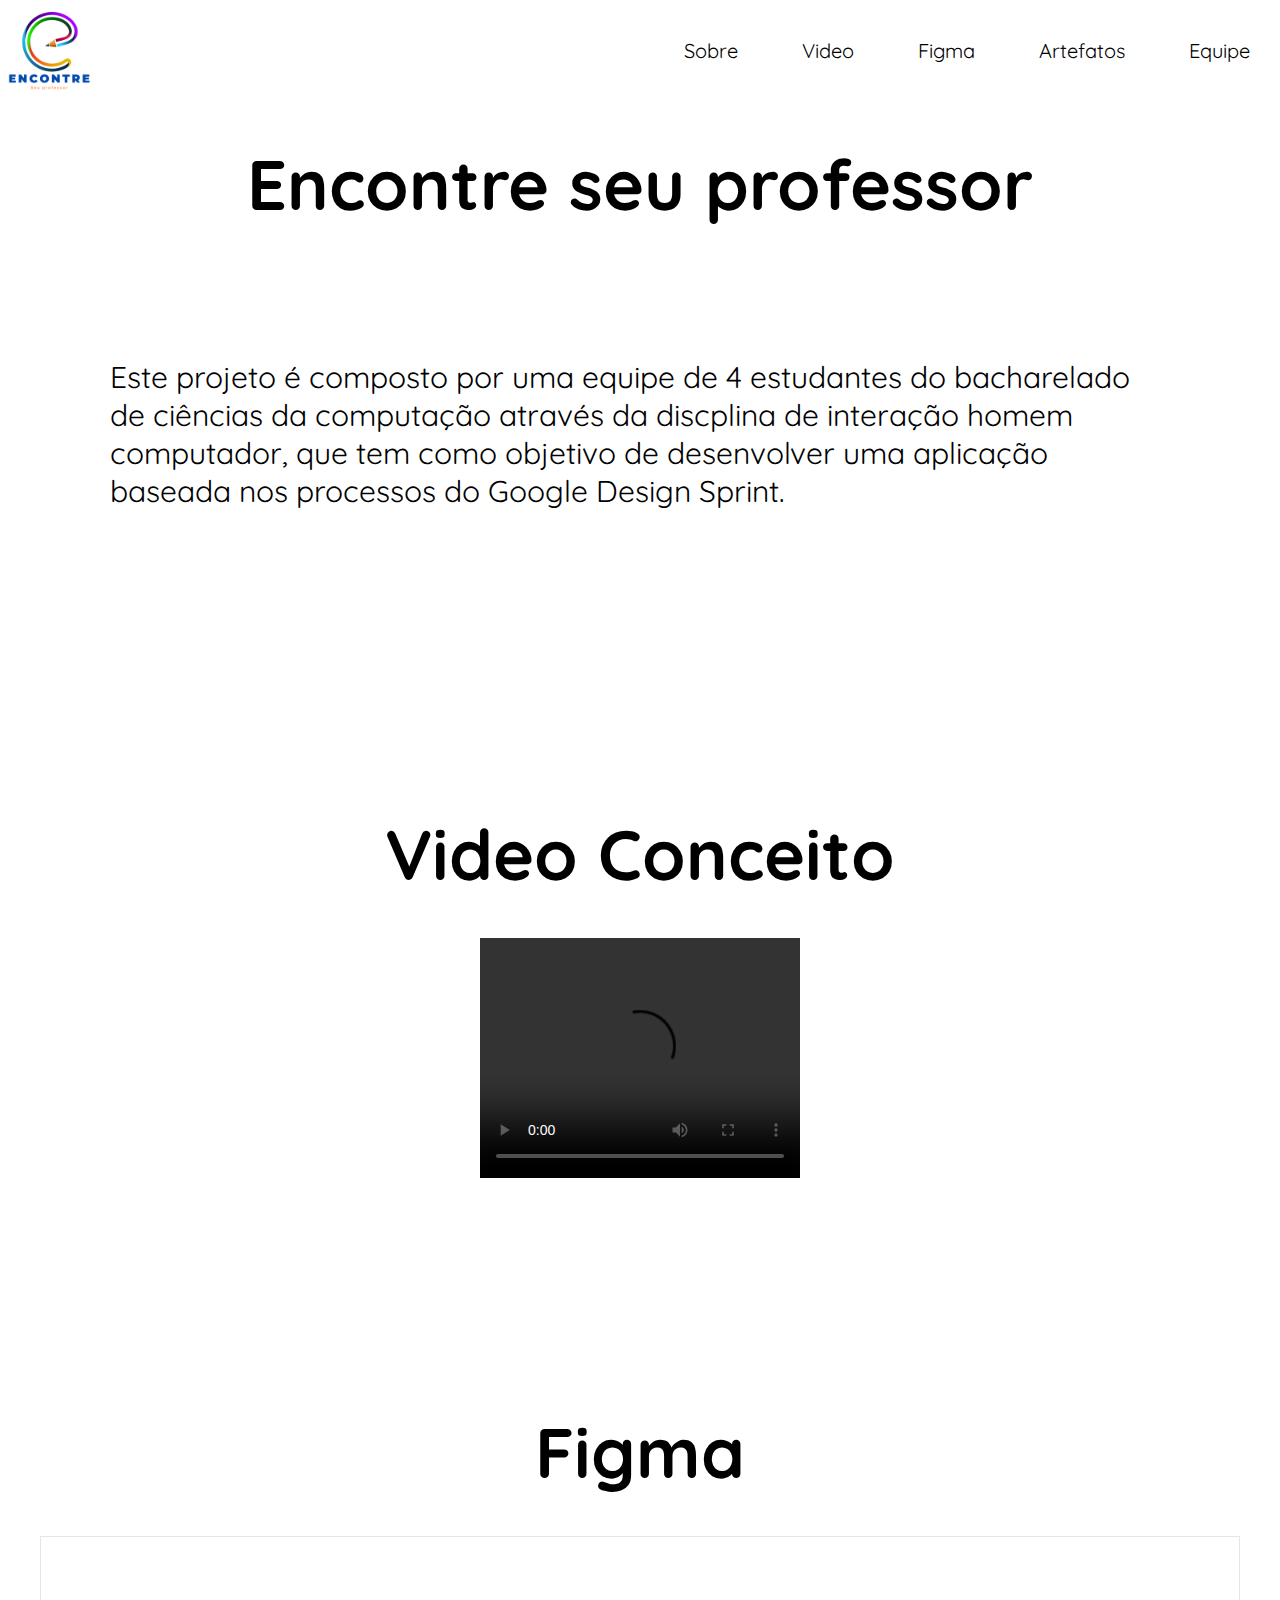
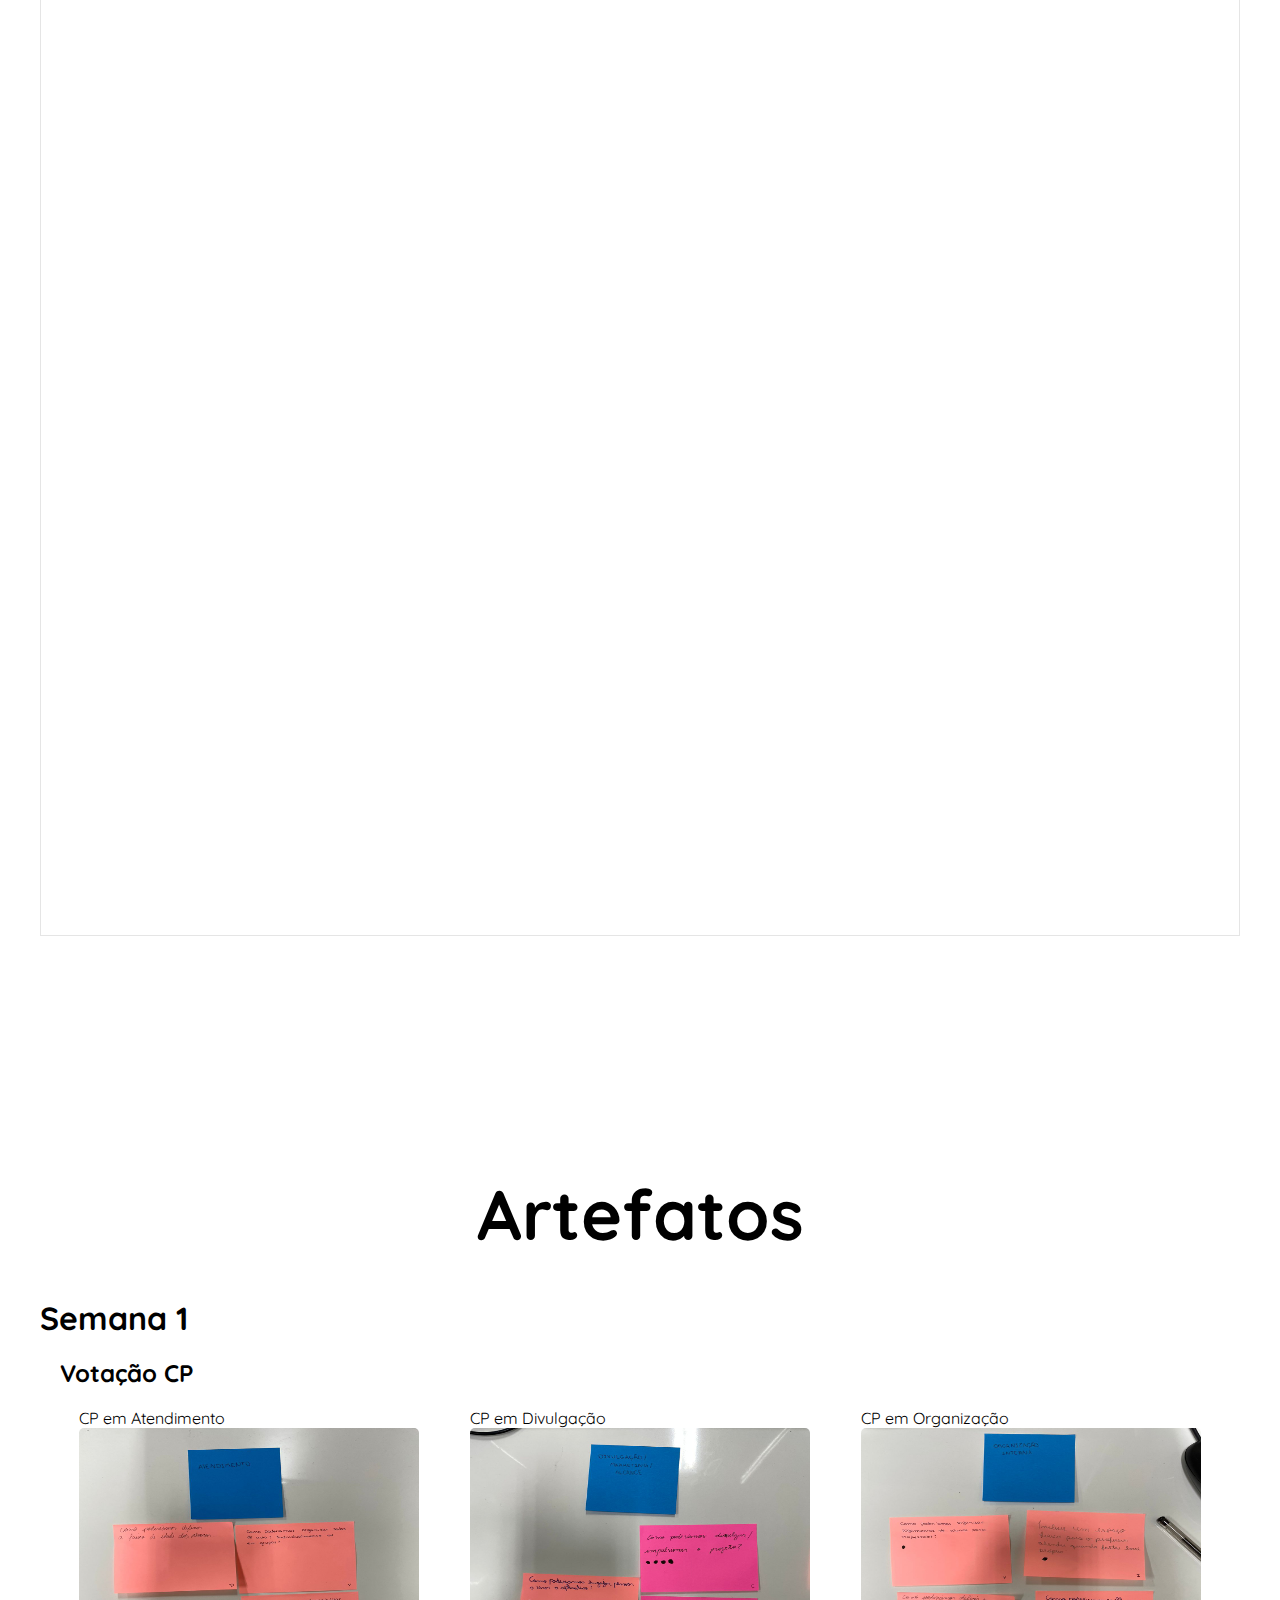
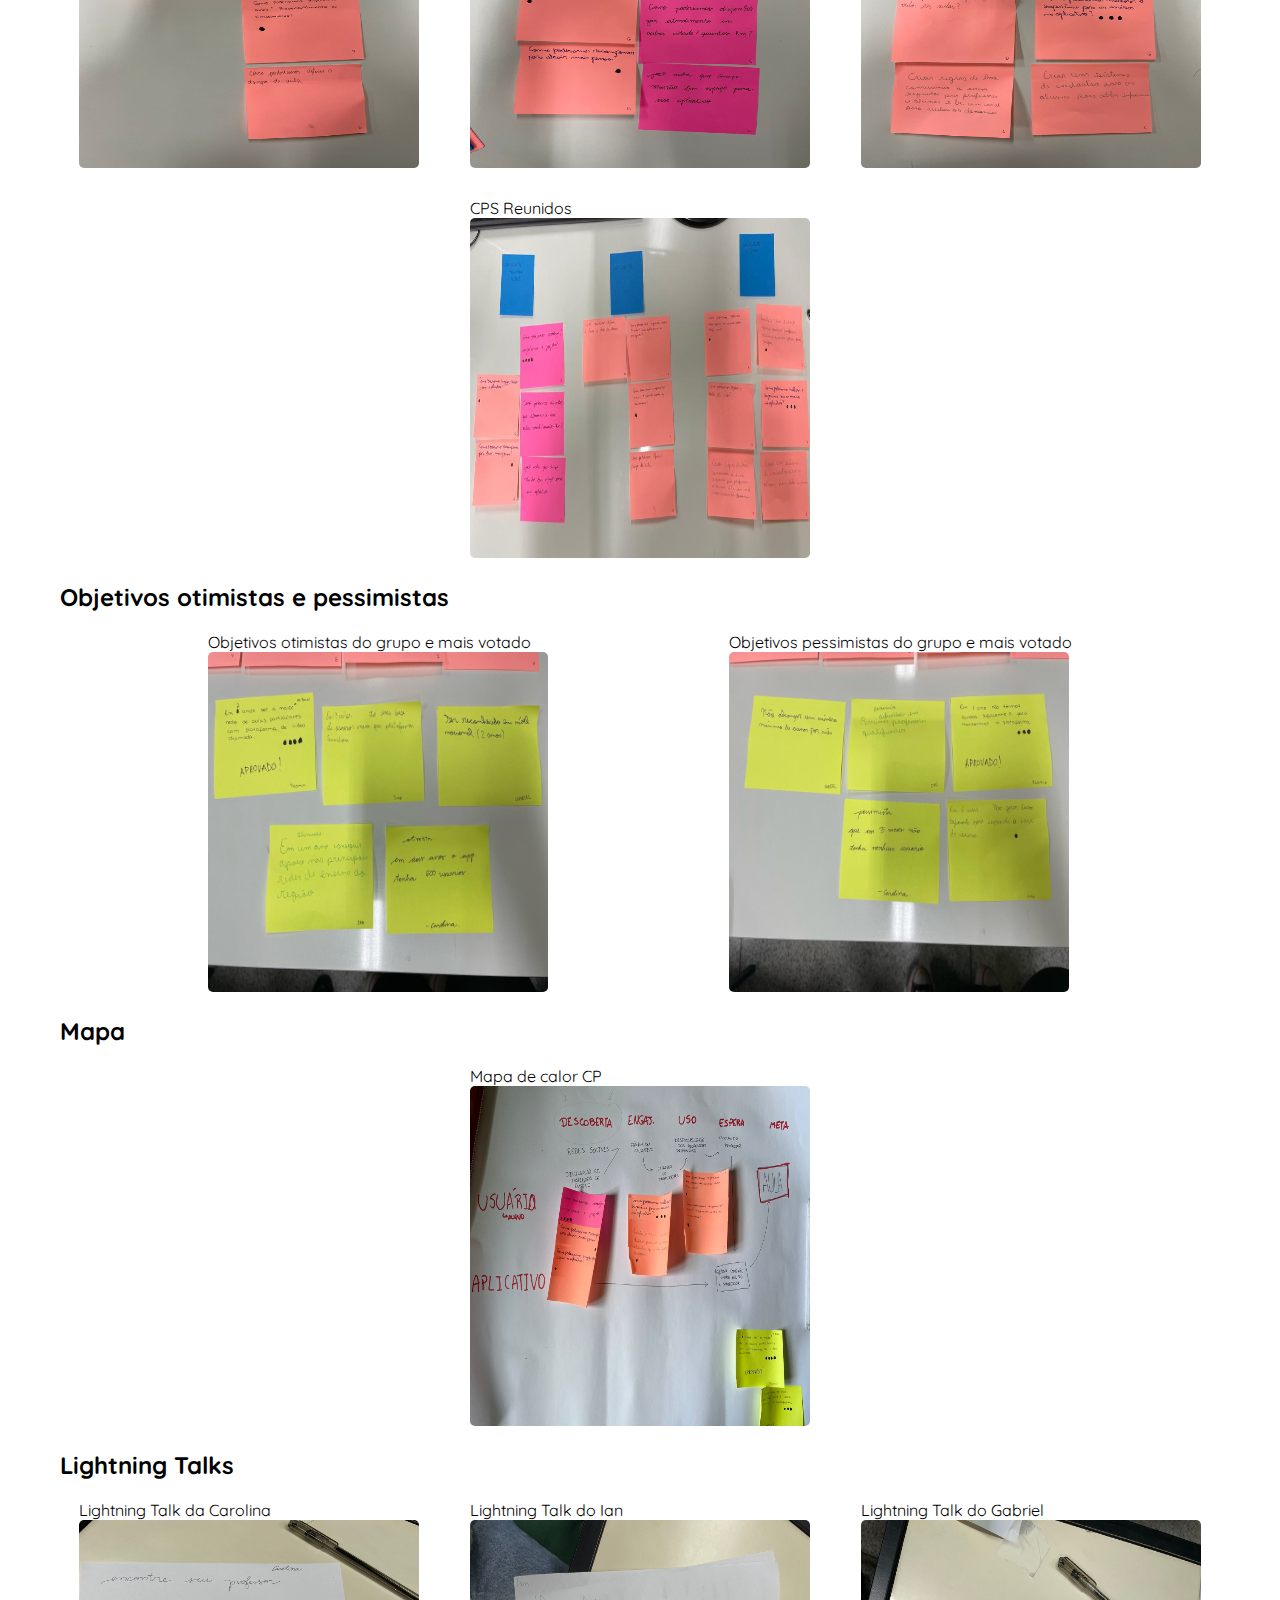
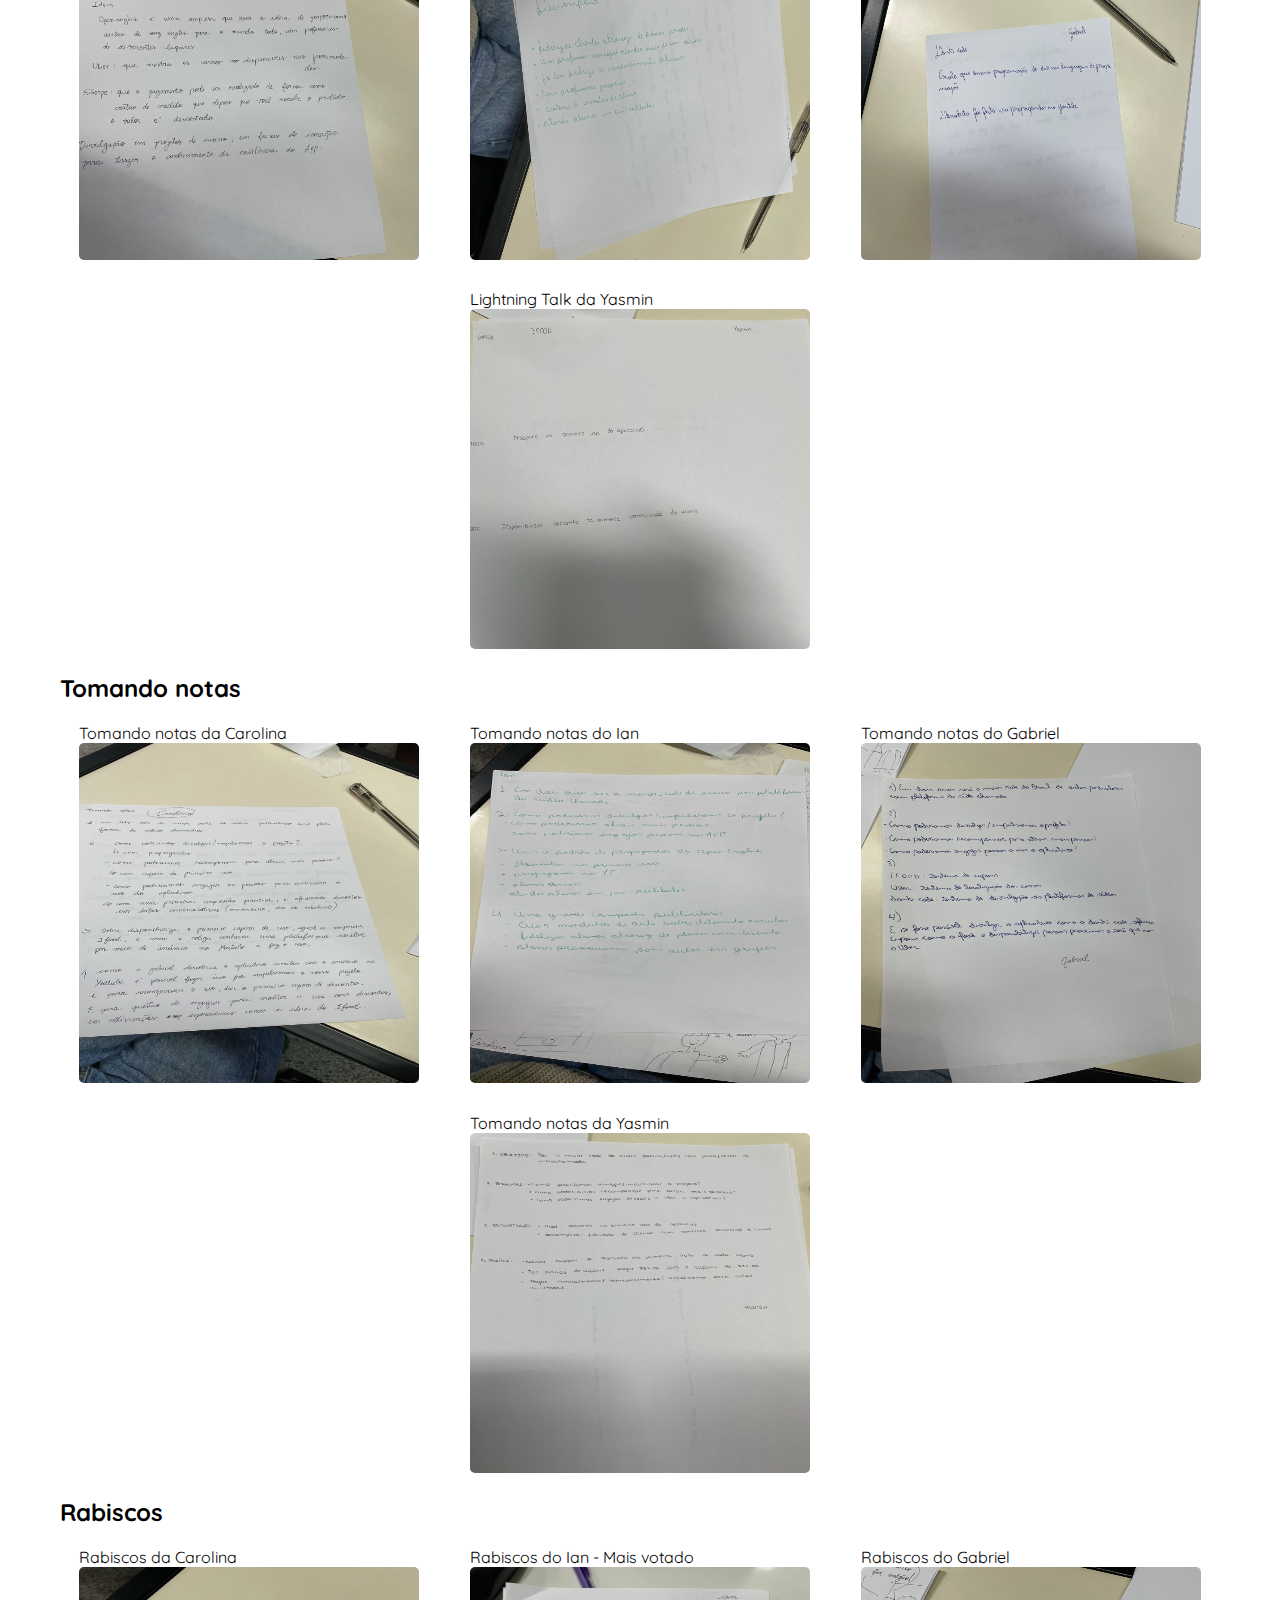
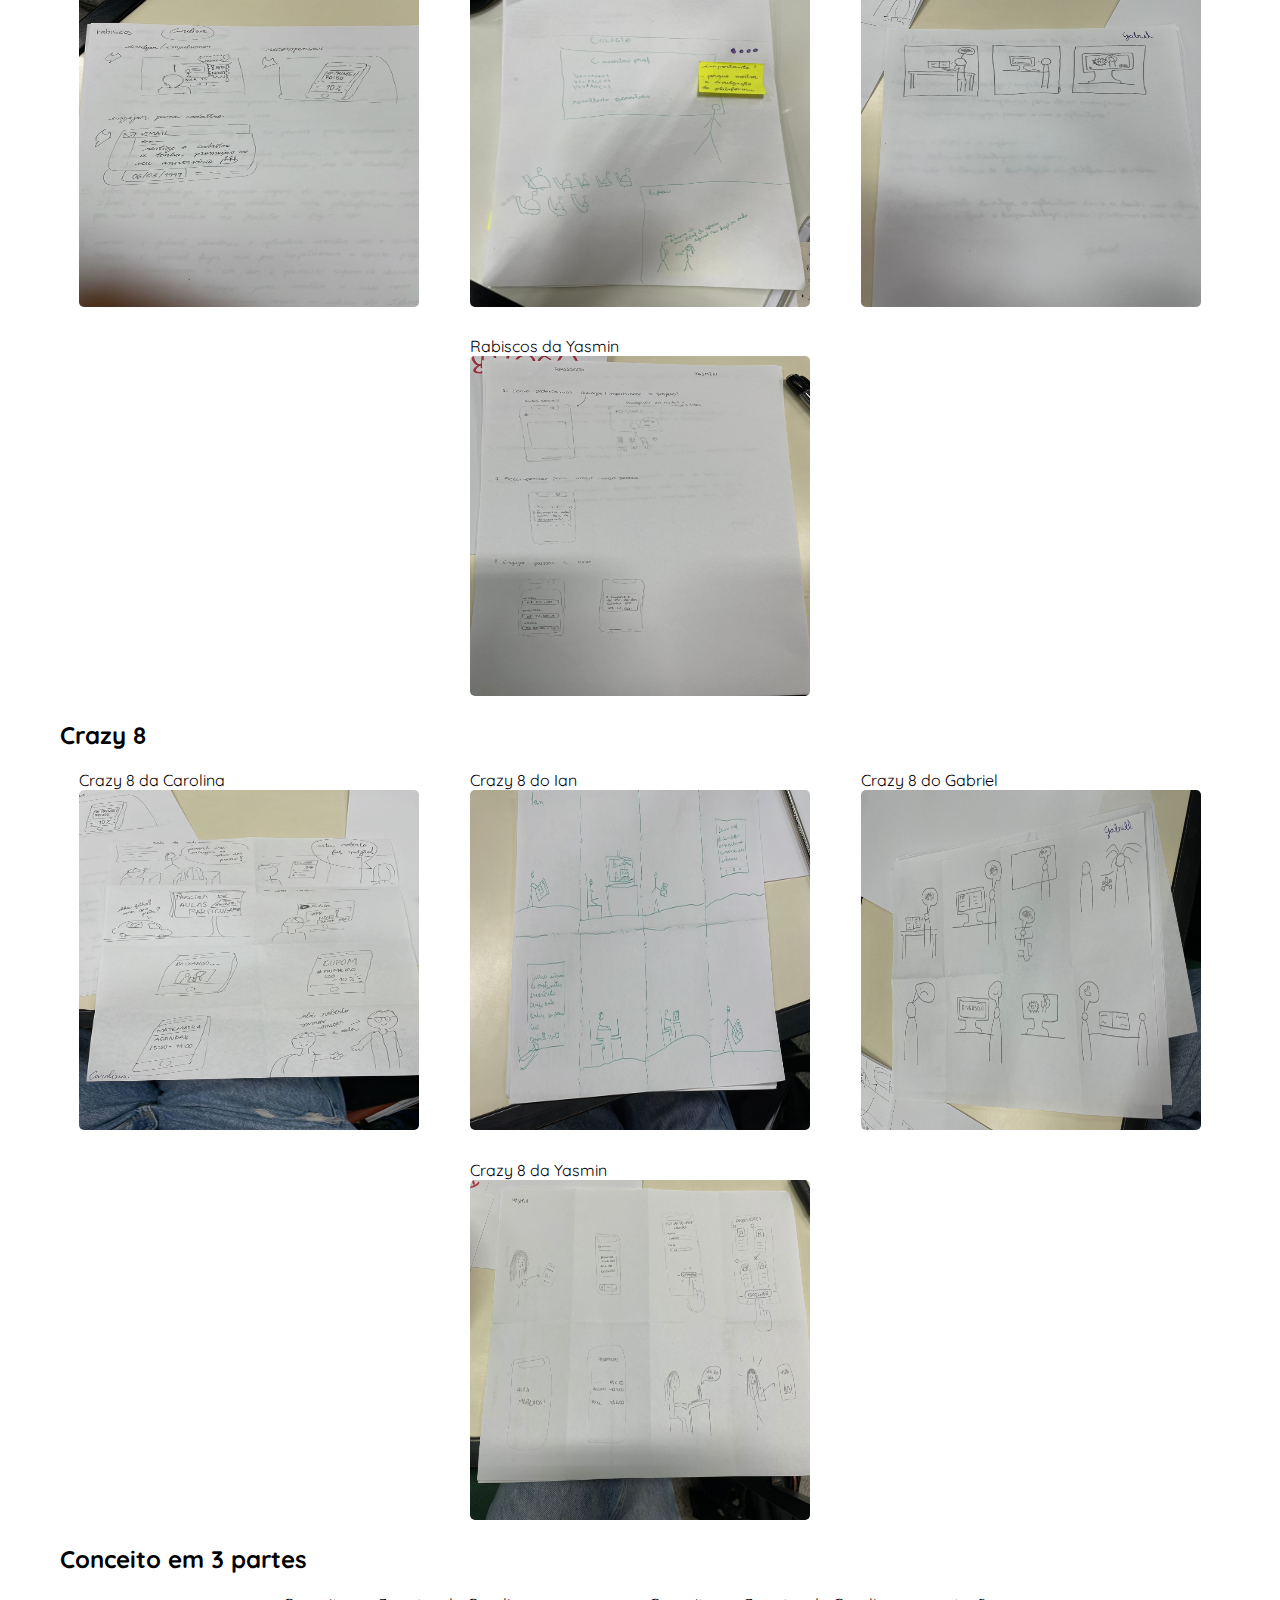
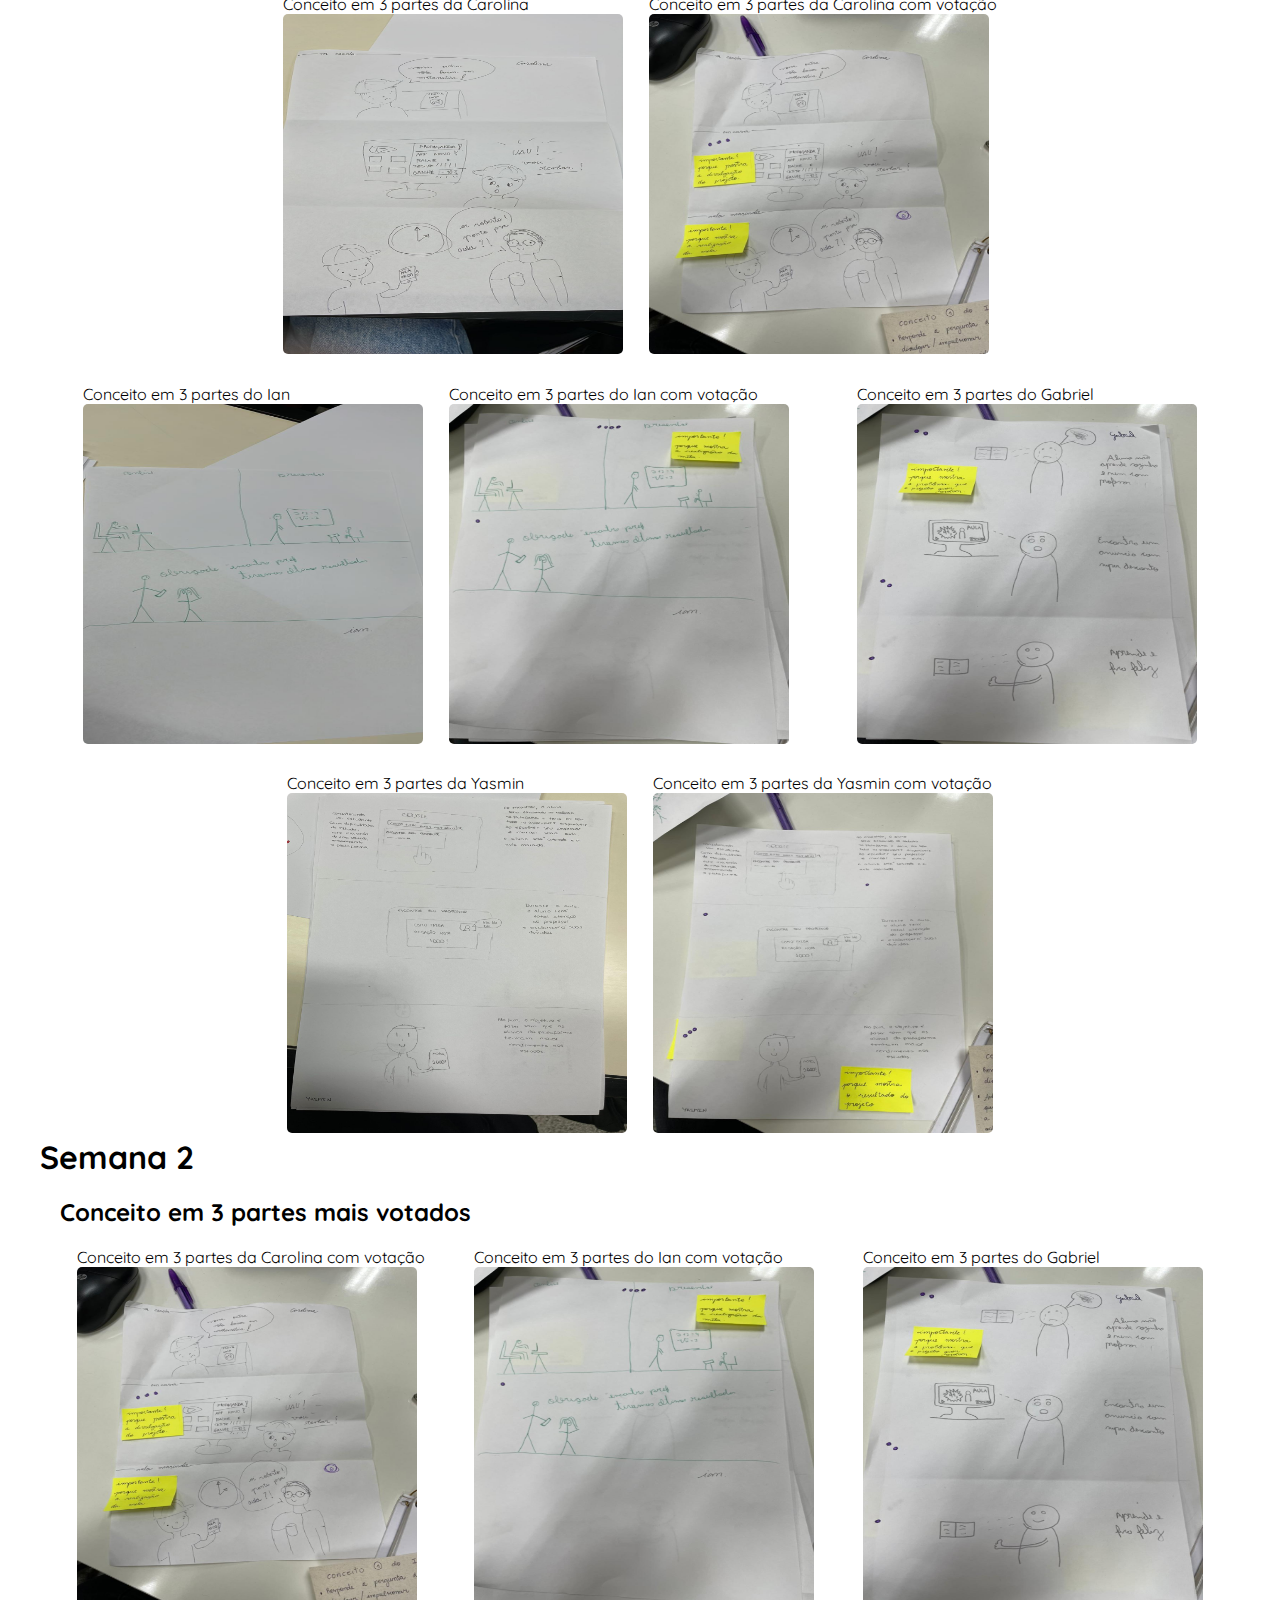
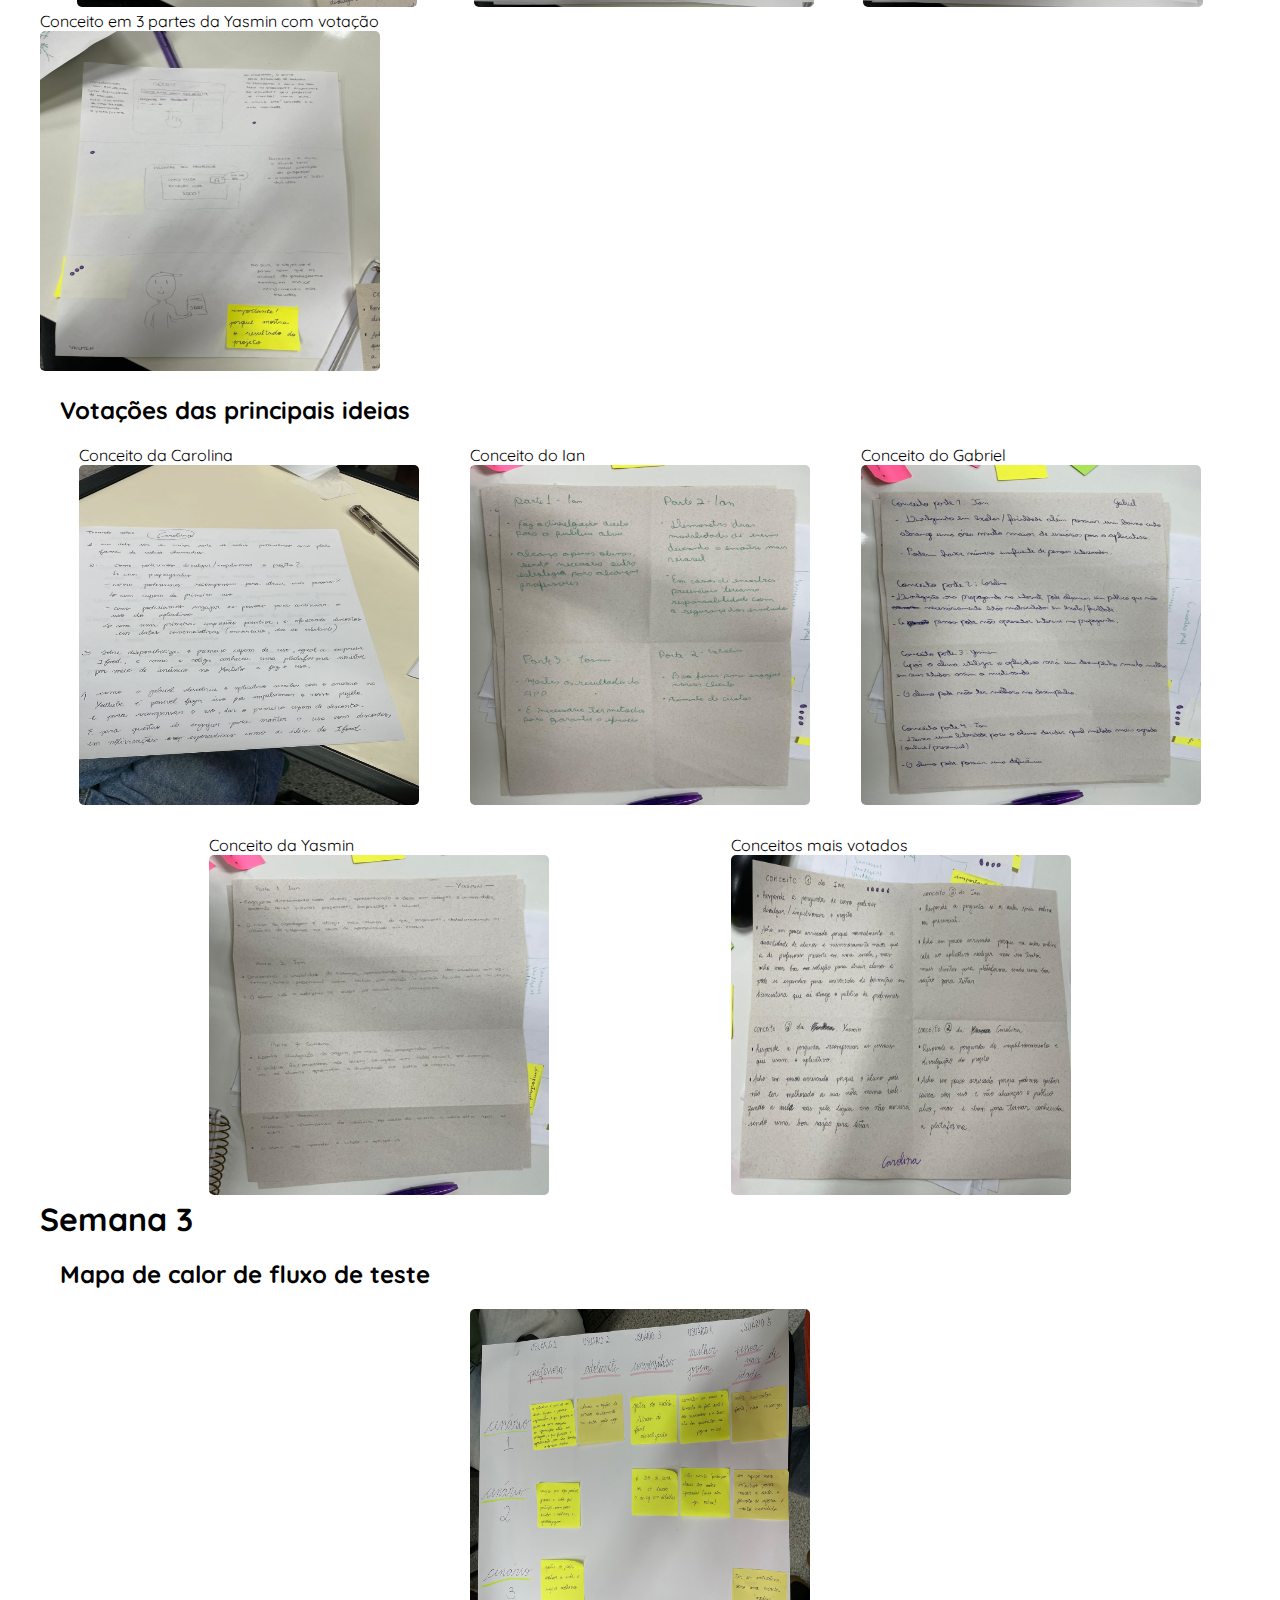
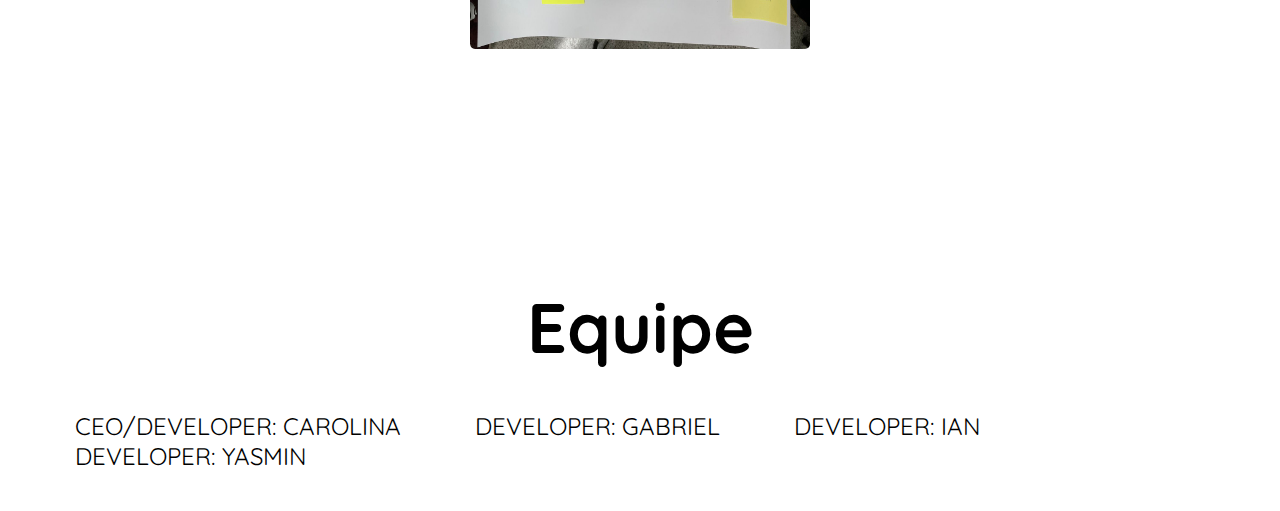
==== commit 0b42100c: "Add files via upload" ====
--- a/index.html
+++ b/index.html
@@ -49,7 +49,7 @@
         </div>
         <div class="imagens">
           <video width="320" height="240" controls>
-            <source src="" type="video/mp4" />
+            <source src="video.mp4" type="video/mp4" />
           </video>
         </div>
       </div>
@@ -144,6 +144,23 @@
                     >
                       <img
                         src="img/Individual/objetivo/Objetivos_Pessimistas.jpeg"
+                        alt=""
+                      />
+                    </a>
+                  </figure>
+                </div>
+              </div>
+              <!-- Mapa final -->
+              <div>
+                <h2 style="padding: 20px">Mapa</h2>
+                <div class="imagens">
+                  <figure>
+                    <figcaption>
+                      Mapa de calor CP
+                    </figcaption>
+                    <a href="img/Equipe/cartolina/Cartolina_Equipe.jpeg">
+                      <img
+                        src="img/Equipe/cartolina/Cartolina_Equipe.jpeg"
                         alt=""
                       />
                     </a>
